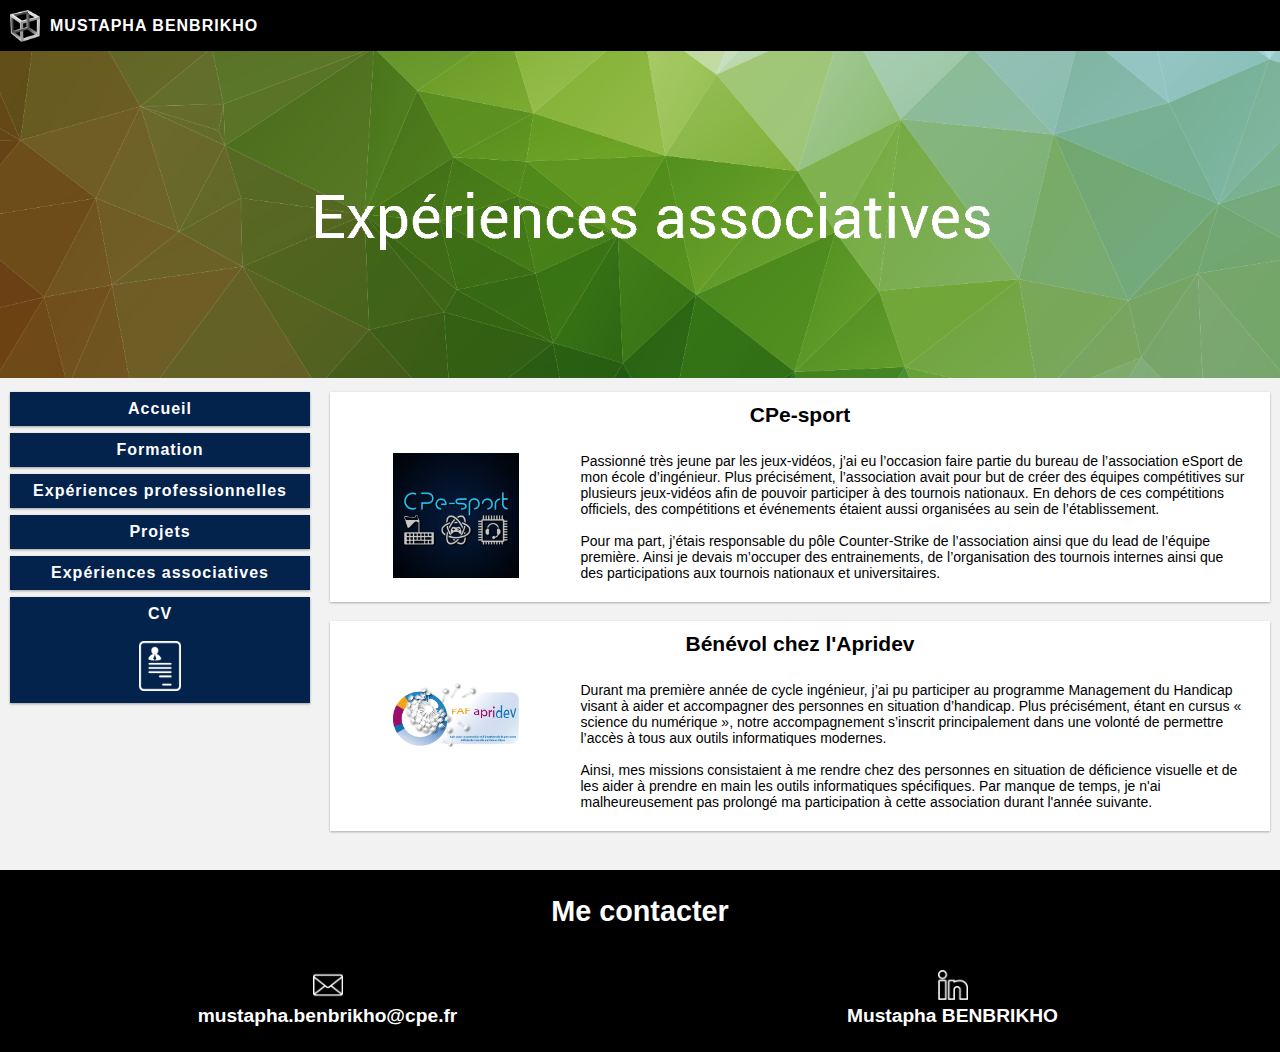
==== index_associations.html @ 24d283b4 "Change the design of the home page" ====
<!DOCTYPE html>
<html>

<head>
<link rel="stylesheet" type="text/css" href="css/style_desktop.css">
<link rel="stylesheet" type="text/css" href="css/style_mobile.css">
<title id="title-page">Mustapha BENBRIKHO</title>
<link rel="icon" type="image/png" href="img/site/cube.png" />
<meta charset="UTF-8">
</head>

<body>
<div class="header" >
  <p class="imagelogo">
    <img src="img/site/cube.png" alt="logo" width=30px />
  </p>
  <p style="line-height:51px;">
    <a href="index.html" class="site-name">Mustapha BENBRIKHO</a>
  </p>
</div>

<!-- Image en-tête -->
<div class="wallpaper">
  <img src="img/associations/wa2.png" alt="bannière du site" width=100% />
</div>


<div class="row-1">
  <!-- Menu de navigation -->
  <div class="col-menu menu">
    <ul>
      <a href="index.html" class="lien_menu"><li>Accueil</li></a>
      <a href="index_formation.html" class="lien_menu"><li>Formation</li></a>
      <a href="index_experiences_pro.html" class="lien_menu"><li>Expériences professionnelles</li></a>
      <a href="index_projets.html" class="lien_menu"><li>Projets</li></a>
      <a href="index_associations.html" class="lien_menu"><li>Expériences associatives</li></a>
      <a href="index_cv.html" class="lien_menu"><li>CV<br><br><img src="img/site/logo_cv.png" alt="logo_cv" width=50px/></li></a>
    </ul>
  </div>

  <!-- Partie centrale -->
  <div class="col-centrale">
    <div class="col-sous-formation">
      <h2 class="nom_ecole">CPe-sport</h2><br>
      <div class="col-ecole">
        <img src="img/associations/cpesport.jpg" alt="cpesport"  width=60%/>
      </div>
      <div class="col-presentation-ecole"> 
        <p>Passionné très jeune par les jeux-vidéos, j’ai eu l’occasion faire partie du bureau de l’association eSport de mon école d’ingénieur. Plus précisément, l’association avait pour but de créer des équipes compétitives sur plusieurs jeux-vidéos afin de pouvoir participer à des tournois nationaux. En dehors de ces compétitions officiels, des compétitions et événements étaient aussi organisées au sein de l’établissement. <br><br>Pour ma part, j’étais responsable du pôle Counter-Strike de l’association ainsi que du lead de l’équipe première. Ainsi je devais m’occuper des entrainements, de l’organisation des tournois internes ainsi que des participations aux tournois nationaux et universitaires. 

        </p>
      </div>
    </div>

    <div class="col-sous-formation">
      <h2 class="nom_ecole">Bénévol chez l'Apridev</h2><br>
      <div class="col-ecole">
        <img src="img/associations/apridev.png" alt="apridev"  width=60%/>
      </div>
      <div class="col-presentation-ecole"> 
        <p>Durant ma première année de cycle ingénieur, j’ai pu participer au programme Management du Handicap visant à aider et accompagner des personnes en situation d’handicap. Plus précisément, étant en cursus « science du numérique », notre accompagnement s’inscrit principalement dans une volonté de permettre l’accès à tous aux outils informatiques modernes. <br><br>
        Ainsi, mes missions consistaient à me rendre chez des personnes en situation de déficience visuelle et de les aider à prendre en main les outils informatiques spécifiques. Par manque de temps, je n'ai malheureusement pas prolongé ma participation à cette association durant l'année suivante. 
        </p>
      </div>
    </div>

 
      
  </div>
  <!-- Fin de col-formation -->
</div>
<!-- Fin de first_part -->

<!-- Contact -->
<div class="footer">
  <div class="contact">
    <div class="col-contact-titre">
      <h2>Me contacter</h2><br>
    </div>
    <div class="col-contact">
      <img src="img/site/enveloppe_white.png" alt="enveloppe_white" width=30px/>
      <p>mustapha.benbrikho@cpe.fr</p>
    </div>

    <div class="col-contact">
      <a href="https://www.linkedin.com/in/mustapha-benbrikho-876606162/">
      <img src="img/site/linkedin_white.png" alt="linkedin_white" width=30px/></a>
      <p class="name_linkedin">Mustapha BENBRIKHO</p>    
    </div>
  </div>
</div>



</body>

</html>
---- css/style_desktop.css ----
* {
  box-sizing: border-box;
  margin: 0;
}

html {
  font-family: "Lucida Sans", sans-serif;
}

body {
  background-color: #F2F2F2;
}

.row-1::after {
  content: "";
  clear: both;
  display: block;
}

[class*="col-"] {float: left; padding: 10px;}

.col-1{
  padding: 0px;
  margin-top:0px;
}


/* Home page */
[class*="title-"] { width:96%; margin-left: 2%; margin-right: 2%; padding: 4px;
                  font-weight: bold; letter-spacing: 1px; text-align: center; font-family: Arial, Helvetica, sans-serif; font-size: 2vw;
                  color:white;
                  box-shadow: 0 1px 3px rgba(0,0,0,0.1), 0 1px 2px rgba(0,0,0,0.2); border:3px solid white;}

.title-presentation {background-color: #FF8C00}
.b12 {display: flex; padding: 0px; width:100%;}
.sb12 {width:32%; margin-left: 2%; margin-right: 2%;
      box-shadow: 0 1px 3px rgba(0,0,0,0.1), 0 1px 2px rgba(0,0,0,0.2); border:3px solid white;}
.sb21 {width:62%; margin-left: 2%, margin-right: 2%;position:relative;
      box-shadow: 0 1px 3px rgba(0,0,0,0.1), 0 1px 2px rgba(0,0,0,0.2); border:3px solid white;}
.text-presentation{position: absolute; top:10px; bottom:10px; left:10px; right:10px; 
                  text-align: justify; font-size: 1.3vw; font-family: Arial, Helvetica, sans-serif; 
                  color:black;}


.title-selection {background-color: #12014f}
.b3 {display: flex; padding: 0px; width:100%;}
.sb3 {width:32%; margin-left: 2%; margin-right: 2%;
      box-shadow: 0 1px 3px rgba(0,0,0,0.1), 0 1px 2px rgba(0,0,0,0.2); border:3px solid white;}
.sb3 img:hover {opacity: 0.7;}






.col-centrale{
  padding: 0px;
  border : 10px solid #F2F2F2;
  margin-bottom: 10px;
  background-color: #F2F2F2;
}

.col-centrale a{
  color: #000000;
}


/*En-tête*/
.header{
  background-color: #000000;
}
.imagelogo{
  float: left;
  padding-right: 10px;
  padding-left: 10px;
  padding-top: 10px;
  padding-bottom: 5px; 
}
.site-name {
  color: #FFFFFF;
  text-transform: uppercase;
  font-weight: bold;
  letter-spacing: 1px;
  text-decoration: none;
  font-size: 
}
.site-name a:hover {
  color: #EC3E50;
}
.menu ul {
  list-style-type: none;
  margin: 0;
  padding: 0;
}
.menu li {
  padding: 8px;
  margin-bottom: 7px;
  background-color: #03224C;
  color: #ffffff;
  box-shadow: 0 1px 3px rgba(0,0,0,0.12), 0 1px 2px rgba(0,0,0,0.24);
  font-weight: bold;
  text-align: center; 
}
.lien_menu{
  color: #FFFFFF;
  font-weight: bold;
  letter-spacing: 1px;
  text-decoration: none;
}
.menu li:hover {
  background-color:#6600cc;
}


/* Formation */
.nom_ecole{
  text-align: center;
}
.col-sous-formation {
  font-size: 14px;
  box-shadow: 0 1px 3px rgba(0,0,0,0.1), 0 1px 2px rgba(0,0,0,0.2);
  border:1px solid #FFFFFF;
  margin-bottom: 2%;
  background-color: #FFFFFF;
}
.col-ecole {
  text-align: center;
}

/*
.contenu_scientifique li ul{display: none;}
.contenu_scientifique li:hover ul{display: block;position:relative;top:0;left:-25px;}
*/
b:before{
   content: '- ';
}

/* Projets */

.col-projet-centrale{

}

.col-projet-centrale h1{
  text-align: center;
}

.col-titre-section-projet{
  font-size: 14px;
  box-shadow: 0 1px 3px rgba(0,0,0,0.1), 0 1px 2px rgba(0,0,0,0.2);
  border:1px solid #FFFFFF;
  margin-bottom: 2%;
  text-align: center;
  margin : 2%;
  background-color: #631120;
  color : #FFFFFF;
}


.col-projets{
  height: 300px;
  display: block;
  margin: 2%;
  font-size: 14px;
  box-shadow: 0 1px 3px rgba(0,0,0,0.1), 0 1px 2px rgba(0,0,0,0.2);
  border:1px solid #FFFFFF;
  margin-bottom: 2%;
  background-color: #FFFFFF;
}

.col-img-projet {
  text-align: center;
}

}

.col-projets .img-projets {
 display: block;
 width: 100%;
 height: auto;
}

.col-projets .text-projets-1 {
 color: #000;
 font-size: 100%;
 text-align: center;
 position: absolute;
 top: 15%;
 left: 50%;
 transform: translate(-50%, -50%);
 width: 100%;
 font-weight: bold;

}

.col-projets .hover {
 position: absolute;
 top: 0;
 height: 100%;
 width: 100%;
 opacity: 0;
 transition: .5s ease;
 box-shadow: 0 1px 3px rgba(0,0,0,0.1), 0 1px 2px rgba(0,0,0,0.2);

}

.col-projets:hover .hover {
 opacity: 1;
}

.col-projets .non_hover {
 transition: .5s ease;
}

.col-projets:hover .non_hover {
 opacity: 0;
}
.col-projets .hover {
 background-color: rgba(0,0,0,0.7);
}

.col-projets .text-projets-2 {
  color: #fff;
  font-size: 80%;
  line-height: 1em;
  text-align: center;
  position: absolute;
  top: 40%;
  left: 50%;
  transform: translate(-50%, -50%);
  width: 100%;
}

.cv_framework{
  border:30px solid #FFFFFF;
}


/* Contact */
.contact::after {
  content: "";
  clear: both;
  display: block;
}
.footer {
  background-color: #000000;
  color: #ffffff;
  text-align: center;
  font-size: 1.5vw;
  padding: 15px;
  font-weight: bold;
  text-decoration: none;
}





.col-menu {width: 25%;}
.col-cv {width: 15%;}
.col-centrale {width: 75%;}
.col-contact-titre {width: 100%;}
.col-contact {width: 50%;}
.col-menu {width: 25%;}


.col-presentation-ecole {width: 75%;}
.col-ecole {width: 25%;}


.col-projet{width: 46%;}
.col-titre-section-projet{width: 96%;}
.col-img-projet {width: 35%;}
.col-presentation-projets {width: 65%;}
---- css/style_mobile.css ----
@media only screen and (max-width: 768px) {{
    width: 100%;
  }

.col-0 {width: 0%;padding:0;}
.col-1 {width: 100%;}
.col-2 {width: 0%;padding:0;}

/* Home page */
[class*="title-"] {margin-top:5px; margin-bottom: 5px;}
.b12{margin-top: 4px; margin-bottom: 4px;}
.b3{margin-top: 4px; margin-bottom: 4px;}





.col-menu {width: 100%;}
.col-cv {width: 100%;}
.col-centrale {width: 100%;}
.col-contact-titre {width: 100%;}
.col-contact {width: 50%;}

.col-photo{width: 50%;}
.col-presentation {width: 100%;}
  
.col-ecole {width: 100%;}
.col-presentation-ecole {width: 100%;} 

.col-projets{width: 96%;} 
.col-presentation-projets {width: 65%;}
}



@media only screen and (min-width: 468px) and (max-width: 768px) {{
    width: 100%;
  }

.col-0 {width: 0%; padding:0;}
.col-1 {width: 100%;}
.col-2 {width: 0%;padding:0;}

/* Home page */
[class*="title-"] {margin-top:5px; margin-bottom: 5px;}
.b12{margin-top: 6px; margin-bottom: 6px;}
.b3 {margin-top: 6px; margin-bottom: 6px;}

.col-menu {width: 100%;}
.col-cv {width: 100%;}
.col-centrale {width: 100%;}
.col-contact-titre {width: 100%;}
.col-contact {width: 50%;}

.col-photo{width: 45%;}
.col-presentation {width: 100%;}

.col-ecole {width: 35%;}
.col-presentation-ecole {width: 65%;}

.col-projets{width: 96%;}
.col-presentation-projets {width: 65%;}
}



@media only screen and (min-width: 768px) and (max-width: 1000px) {{
    width: 100%;
  }

.col-0 {width: 2.5%;}
.col-1 {width: 95%;}
.col-2 {width: 2.5%;}

/* Home page */
[class*="title-"] {margin-top:6px; margin-bottom: 6px;}
.b12{margin-top: 9px; margin-bottom: 9px;}
.b3 {margin-top: 9px; margin-bottom: 9px;}

.col-photo{width: 40%;}
.col-presentation {width: 100%;}

.col-ecole {width: 35%;}
.col-presentation-ecole {width: 65%;}

.col-projets{width: 96%;}
.col-presentation-projets {width: 65%;}
}

@media only screen and (min-width: 1000px) and (max-width: 1200px) {

.col-0 {width: 5%;}
.col-1 {width: 90%;}
.col-2 {width: 5%;}

/* Home page */
[class*="title-"] {margin-top:7px; margin-bottom: 7px;}
.b12{margin-top: 11px; margin-bottom: 11px;}
.b3 {margin-top: 11px; margin-bottom: 11px;}

.col-photo{width: 35%;}
.col-presentation {width: 100%;}

.col-ecole {width: 35%;}
.col-presentation-ecole {width: 65%;}

.col-projets{width: 96%;}
.col-presentation-projets {width: 65%;}

}



@media only screen and (min-width: 1200px) and (max-width: 1500px) {

.col-0 {width: 7.5%;}
.col-1 {width: 85%;}
.col-2 {width: 7.5%;}

/* Home page */
[class*="title-"] {margin-top:8px; margin-bottom: 8px;}
.b12{margin-top: 14px; margin-bottom: 14px;}
.b3 {margin-top: 14px; margin-bottom: 14px;}

.col-photo{width: 30%;}

.col-ecole {width: 25%;}
.col-presentation-ecole {width: 75%;}

.col-projets{width: 46%;}
.col-presentation-projets {width: 65%;}

}


@media only screen and (min-width: 1200px) and (max-width: 1500px) {

.col-0 {width: 10%;}
.col-1 {width: 80%;}
.col-2 {width: 10%;}

/* Home page */
[class*="title-"] {margin-top:9px; margin-bottom: 9px;}
.b12{margin-top: 17px; margin-bottom: 17px;}
.b3 {margin-top: 17px; margin-bottom: 17px;}

.col-photo{width: 30%;}

.col-ecole {width: 25%;}
.col-presentation-ecole {width: 75%;}

.col-projets{width: 46%;}
.col-presentation-projets {width: 65%;}

}


@media only screen and (min-width: 1500px)  {

.col-0 {width: 15%;}
.col-1 {width: 75%;}
.col-2 {width: 15%;}

/* Home page */
[class*="title-"] {margin-top:10px; margin-bottom: 10px;}
.b12{margin-top: 20px; margin-bottom: 20px;}
.b3 {margin-top: 20px; margin-bottom: 20px;}

.col-photo{width: 30%;}

.col-ecole {width: 25%;}
.col-presentation-ecole {width: 75%;}

.col-projets{width: 46%;}
.col-presentation-projets {width: 65%;}

}
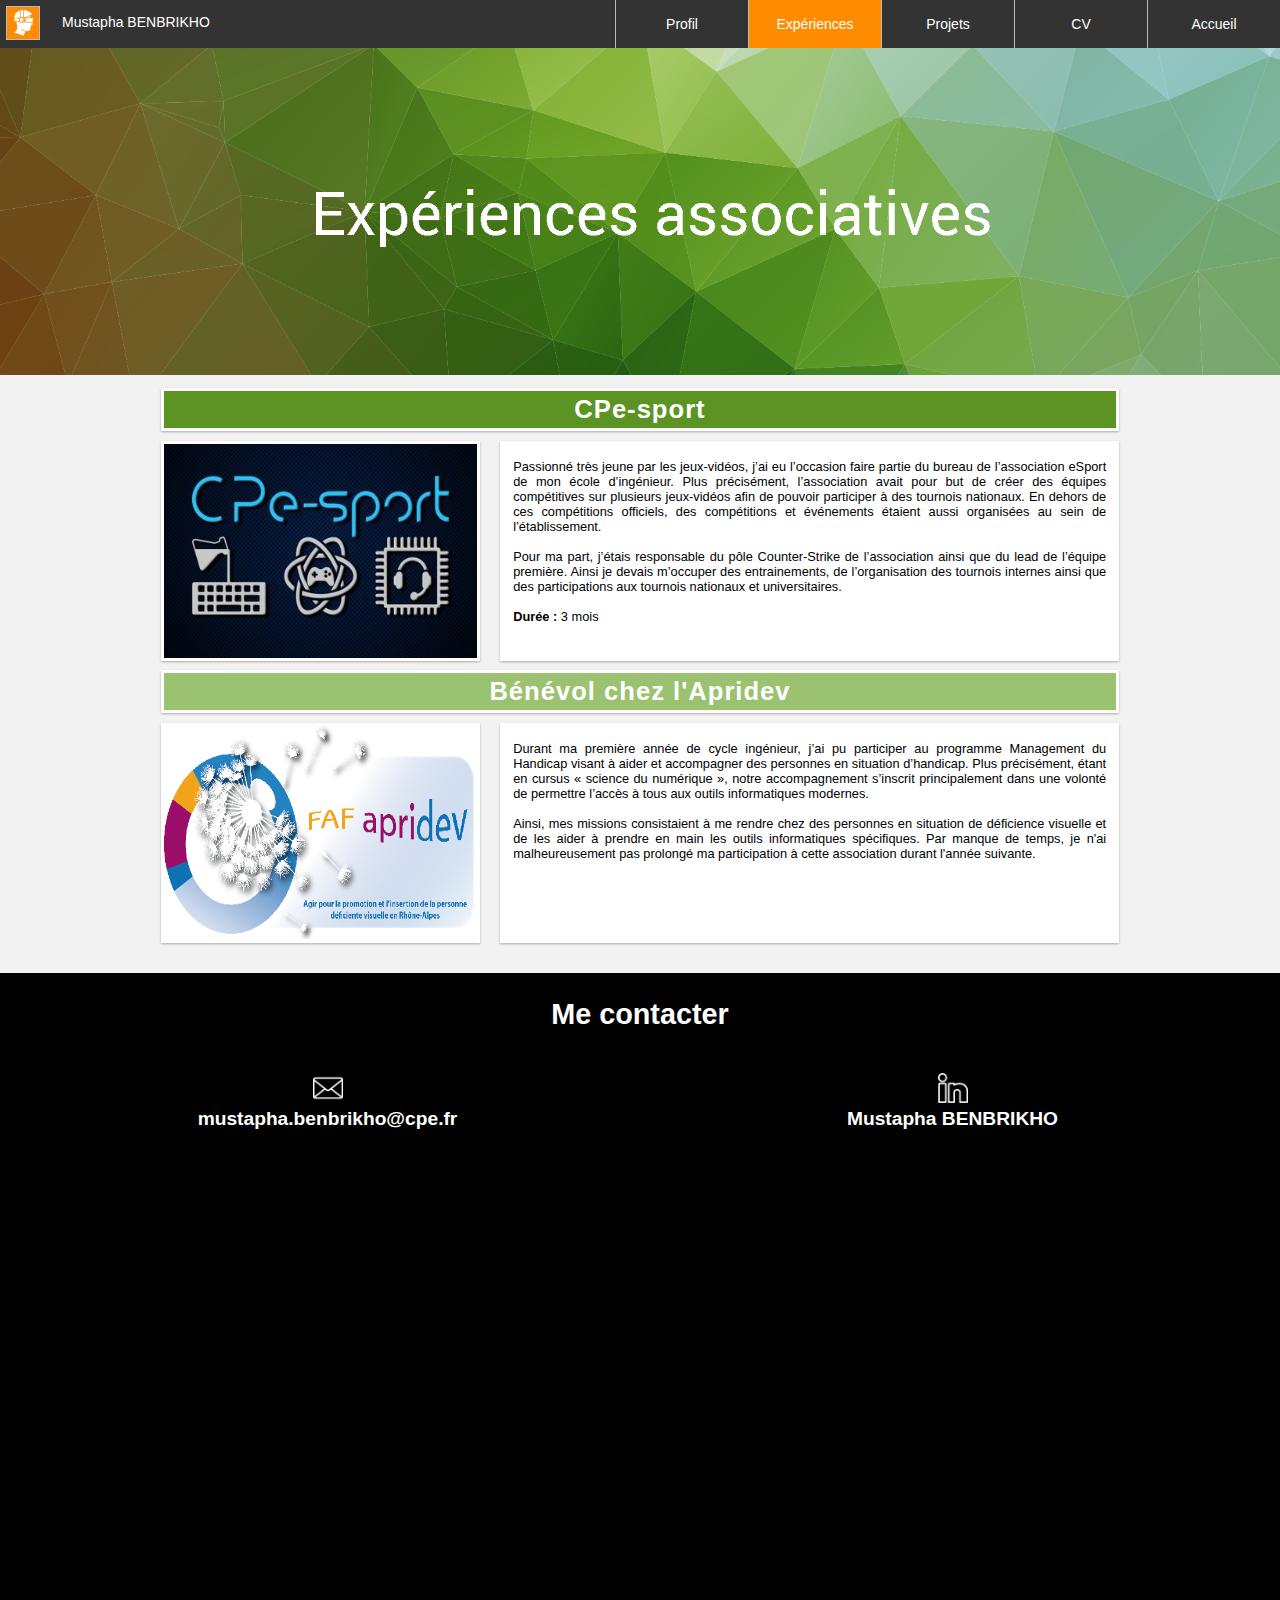
==== commit 4a21632e: "Change the project/experience_pro/formation/association page" ====
--- a/index_associations.html
+++ b/index_associations.html
@@ -4,20 +4,46 @@
 <head>
 <link rel="stylesheet" type="text/css" href="css/style_desktop.css">
 <link rel="stylesheet" type="text/css" href="css/style_mobile.css">
-<title id="title-page">Mustapha BENBRIKHO</title>
-<link rel="icon" type="image/png" href="img/site/cube.png" />
+<title>Mustapha BENBRIKHO</title>
+<meta name="description" content="Bonjour à tous et bienvenue sur mon site internet. Celui-ci a pour objectif de partager mon parcours scolaire et professionnel." />
+<link rel="icon" type="image/png" href="img/logo.png" />
 <meta charset="UTF-8">
+      <link rel="stylesheet" href="https://cdnjs.cloudflare.com/ajax/libs/font-awesome/4.7.0/css/font-awesome.min.css">
 </head>
 
-<body>
-<div class="header" >
-  <p class="imagelogo">
-    <img src="img/site/cube.png" alt="logo" width=30px />
-  </p>
-  <p style="line-height:51px;">
-    <a href="index.html" class="site-name">Mustapha BENBRIKHO</a>
-  </p>
+<!-- Management of the header -->
+<div class="navigation">
+  <div id="company-title">
+    <div class="company-sub-title">
+      <img src="img/logo.png" alt="logo"/>
+      <p>Mustapha BENBRIKHO</p>
+    </div>
+  </div>
+  <div id="menu">
+    <ul>
+      <li><a href="index.html">Accueil</a></li>
+      <li><a href="index_cv.html">CV</a></li>
+      <li><a href="index_projets.html">Projets</a></li>
+      <li><a href="#" class="active">Expériences</a>
+        <ul>
+          <li><a href="index_experiences_pro.html">Expériences professionnelles</a></li>
+          <li><a href="index_associations.html" class="active">Expériences associatives</a></li>
+        </ul>
+      </li>
+      <li><a href="#">Profil</a>
+        <ul>
+          <li><a href="#">Présentation</a></li>
+          <li><a href="index_formation.html">Parcours scolaire</a></li>
+        </ul>
+      </li>
+    </ul>
+  </div>
+  <a href="javascript:void(0);" class="icon" onclick="myFunction()">
+    <i class="fa fa-bars"></i>
+  </a>
 </div>
+
+
 
 <!-- Image en-tête -->
 <div class="wallpaper">
@@ -25,51 +51,53 @@
 </div>
 
 
-<div class="row-1">
-  <!-- Menu de navigation -->
-  <div class="col-menu menu">
-    <ul>
-      <a href="index.html" class="lien_menu"><li>Accueil</li></a>
-      <a href="index_formation.html" class="lien_menu"><li>Formation</li></a>
-      <a href="index_experiences_pro.html" class="lien_menu"><li>Expériences professionnelles</li></a>
-      <a href="index_projets.html" class="lien_menu"><li>Projets</li></a>
-      <a href="index_associations.html" class="lien_menu"><li>Expériences associatives</li></a>
-      <a href="index_cv.html" class="lien_menu"><li>CV<br><br><img src="img/site/logo_cv.png" alt="logo_cv" width=50px/></li></a>
-    </ul>
-  </div>
+<div class="row-1-experience-pro">
 
-  <!-- Partie centrale -->
-  <div class="col-centrale">
-    <div class="col-sous-formation">
-      <h2 class="nom_ecole">CPe-sport</h2><br>
-      <div class="col-ecole">
-        <img src="img/associations/cpesport.jpg" alt="cpesport"  width=60%/>
+  <div class="col-0"></div>
+
+
+  <div class="col-1">
+
+    <p class="title-cpe">CPe-sport</p>
+
+    <div class="section-12">
+      <div class="sb-12">
+        <img src="img/associations/cpesport.jpg" width=100% height=100% alt="logo_cpe_sport"/>
       </div>
-      <div class="col-presentation-ecole"> 
-        <p>Passionné très jeune par les jeux-vidéos, j’ai eu l’occasion faire partie du bureau de l’association eSport de mon école d’ingénieur. Plus précisément, l’association avait pour but de créer des équipes compétitives sur plusieurs jeux-vidéos afin de pouvoir participer à des tournois nationaux. En dehors de ces compétitions officiels, des compétitions et événements étaient aussi organisées au sein de l’établissement. <br><br>Pour ma part, j’étais responsable du pôle Counter-Strike de l’association ainsi que du lead de l’équipe première. Ainsi je devais m’occuper des entrainements, de l’organisation des tournois internes ainsi que des participations aux tournois nationaux et universitaires. 
-
-        </p>
+      <div class="sb-21">
+        <img src="img/test3.jpg" width=100% height=100% alt=""/>
+        <div class="text-presentation">
+          Passionné très jeune par les jeux-vidéos, j’ai eu l’occasion faire partie du bureau de l’association eSport de mon école d’ingénieur. Plus précisément, l’association avait pour but de créer des équipes compétitives sur plusieurs jeux-vidéos afin de pouvoir participer à des tournois nationaux. En dehors de ces compétitions officiels, des compétitions et événements étaient aussi organisées au sein de l’établissement. <br><br>
+          Pour ma part, j’étais responsable du pôle Counter-Strike de l’association ainsi que du lead de l’équipe première. Ainsi je devais m’occuper des entrainements, de l’organisation des tournois internes ainsi que des participations aux tournois nationaux et universitaires. <br><br>
+          <strong>Durée : </strong> 3 mois<br><br>
+        </div>
       </div>
     </div>
 
-    <div class="col-sous-formation">
-      <h2 class="nom_ecole">Bénévol chez l'Apridev</h2><br>
-      <div class="col-ecole">
-        <img src="img/associations/apridev.png" alt="apridev"  width=60%/>
+    <p class="title-apridev">Bénévol chez l'Apridev</p>
+
+    <div class="section-12" style="margin-bottom:30px;">
+      <div class="sb-12">
+        <img src="img/associations/apridev.png" width=100% height=100% alt="logo_apridev"/>
       </div>
-      <div class="col-presentation-ecole"> 
-        <p>Durant ma première année de cycle ingénieur, j’ai pu participer au programme Management du Handicap visant à aider et accompagner des personnes en situation d’handicap. Plus précisément, étant en cursus « science du numérique », notre accompagnement s’inscrit principalement dans une volonté de permettre l’accès à tous aux outils informatiques modernes. <br><br>
-        Ainsi, mes missions consistaient à me rendre chez des personnes en situation de déficience visuelle et de les aider à prendre en main les outils informatiques spécifiques. Par manque de temps, je n'ai malheureusement pas prolongé ma participation à cette association durant l'année suivante. 
-        </p>
+      <div class="sb-21">
+        <img src="img/test3.jpg" width=100% height=100% alt=""/>
+        <div class="text-presentation">
+          Durant ma première année de cycle ingénieur, j’ai pu participer au programme Management du Handicap visant à aider et accompagner des personnes en situation d’handicap. Plus précisément, étant en cursus « science du numérique », notre accompagnement s’inscrit principalement dans une volonté de permettre l’accès à tous aux outils informatiques modernes. <br><br>
+          Ainsi, mes missions consistaient à me rendre chez des personnes en situation de déficience visuelle et de les aider à prendre en main les outils informatiques spécifiques. Par manque de temps, je n'ai malheureusement pas prolongé ma participation à cette association durant l'année suivante.   
+        </div>
       </div>
     </div>
+    
+    
 
- 
-      
-  </div>
-  <!-- Fin de col-formation -->
-</div>
-<!-- Fin de first_part -->
+  </div><!-- end col-1 -->
+
+  <div class="col-2"></div>
+
+</div><!-- end row-1 -->
+
+
 
 <!-- Contact -->
 <div class="footer">
@@ -91,7 +119,7 @@
 </div>
 
 
+<script src="js/script1.js"></script> 
 
 </body>
-
 </html>
--- a/css/style_desktop.css
+++ b/css/style_desktop.css
@@ -1,58 +1,148 @@
-* {
-  box-sizing: border-box;
-  margin: 0;
-}
-
-html {
-  font-family: "Lucida Sans", sans-serif;
-}
-
-body {
-  background-color: #F2F2F2;
-}
-
-.row-1::after {
-  content: "";
-  clear: both;
-  display: block;
-}
+* { box-sizing: border-box; margin: 0;}
+html { font-family: "Lucida Sans", sans-serif;}
+body { background-color: #F2F2F2;}
+
+
+
+
+
+/* Left part of the header (icon + name of the company) */
+.navigation{ position: relative; z-index: 10;}
+.navigation * {box-sizing: content-box;}
+
+#company-title{ width: 30%;
+                background-color: #333;}
+.company-sub-title{ width: 100%; height: 100%, margin: 0;
+                    display: flex;}
+#company-title img{ color: #FFFFFF; border: 1px solid #bbb;}
+#company-title p{ width: 70%; margin-left: 16px; margin-top:14px; margin-bottom: 14px;
+                  color: #FFFFFF; text-align: middle;}
+
+/* Right part of the header (menu) */
+#menu ul { list-style-type: none; overflow: hidden;
+          background-color: #333;}
+#menu li a:hover { background-color: #FF8C00;}
+
+/* Sub menu management*/
+#menu ul li ul {display:none;}
+#menu ul li:hover ul {display:block;}
+#menu li:hover ul li {float:none;}
+
+/* Change color of selected page */
+.active{background-color: #FF8C00}
+
+
+
+
+
+
+/* Global variables */
+[class*="row-1-"]::after {content: ""; clear: both; display: block;}
 
 [class*="col-"] {float: left; padding: 10px;}
 
-.col-1{
-  padding: 0px;
-  margin-top:0px;
-}
-
-
-/* Home page */
+.col-1{padding: 0px; margin-top:0px;}
+
+/* Common variable page */
 [class*="title-"] { width:96%; margin-left: 2%; margin-right: 2%; padding: 4px;
                   font-weight: bold; letter-spacing: 1px; text-align: center; font-family: Arial, Helvetica, sans-serif; font-size: 2vw;
                   color:white;
                   box-shadow: 0 1px 3px rgba(0,0,0,0.1), 0 1px 2px rgba(0,0,0,0.2); border:3px solid white;}
 
-.title-presentation {background-color: #FF8C00}
-.b12 {display: flex; padding: 0px; width:100%;}
-.sb12 {width:32%; margin-left: 2%; margin-right: 2%;
-      box-shadow: 0 1px 3px rgba(0,0,0,0.1), 0 1px 2px rgba(0,0,0,0.2); border:3px solid white;}
-.sb21 {width:62%; margin-left: 2%, margin-right: 2%;position:relative;
-      box-shadow: 0 1px 3px rgba(0,0,0,0.1), 0 1px 2px rgba(0,0,0,0.2); border:3px solid white;}
-.text-presentation{position: absolute; top:10px; bottom:10px; left:10px; right:10px; 
-                  text-align: justify; font-size: 1.3vw; font-family: Arial, Helvetica, sans-serif; 
+[class*="text-"]{position: absolute; top:15px; bottom:10px; left:10px; right:10px; 
+                  text-align: justify; font-size: 1vw; font-family: Arial, Helvetica, sans-serif; 
                   color:black;}
-
-
-.title-selection {background-color: #12014f}
-.b3 {display: flex; padding: 0px; width:100%;}
-.sb3 {width:32%; margin-left: 2%; margin-right: 2%;
-      box-shadow: 0 1px 3px rgba(0,0,0,0.1), 0 1px 2px rgba(0,0,0,0.2); border:3px solid white;}
-.sb3 img:hover {opacity: 0.7;}
-
-
-
-
-
-
+[class*="text-"] h4{text-align: center}
+[class*="section-"] {display: flex; padding: 0px; width:100%;}
+[class*="sb-"] {box-shadow: 0 1px 3px rgba(0,0,0,0.1), 0 1px 2px rgba(0,0,0,0.2); border:3px solid white;}
+
+.section-12 .sb-12 {width:32%; margin-left: 2%; margin-right: 2%;}
+.section-12 .sb-21 {width:62%; margin-left: 2%, margin-right: 2%; position:relative;}
+
+.section-21 .sb-21{width:62%; margin-left: 2%; margin-right: 2%; position:relative;}
+.section-21 .sb-12 {width:32%; margin-left: 2%; margin-right: 2%;}
+
+.section-3 .sb-3 {width:30%; margin-left: 2%; margin-right: 2%;}
+
+.section-1 .sb-1 {width:96%; margin-left:2%; background-color: white}
+
+/* Index page */
+.title-presentation {background-color: #FF8C00;}
+.title-selection {background-color: #12014f;}
+.title-news {background-color: #FF6347;}
+
+.row-1-index .section-3 .sb-3 img:hover {opacity: 0.7;}
+
+/* Formation page */
+.title-engineer {background-color: #4a458c;}
+.title-prepa {background-color: #8484c4;}
+.title-highschool {background-color: #c28b86;}
+
+.row-1-formation .section-12 {margin-bottom: 0px;}
+.row-1-formation .text-content{position: relative; margin-bottom:30px;}
+
+/* Experience pro page */
+.title-sncf-2 {background-color: #1b538a;}
+.title-sncf-1 {background-color: #46739c;}
+.title-completude {background-color: #698fb0;}
+.title-suitdream {background-color: #8cacc4;}
+
+.row-1-experience-pro .section-12 {margin-bottom: 0px;}
+.row-1-experience-pro .text-content{position: relative; margin-bottom:30px;}
+
+/* Experience associative page */
+.title-cpe {background-color: #5b9423;}
+.title-apridev {background-color: #9bc270;}
+
+/* Projet page */
+.section-3 .sb-3-empty {width:30%; margin-left: 2%; margin-right: 2%; visibility: hidden;}
+.row-1-project .sb-3 {position: relative;}
+.row-1-project .image { display: block; height: auto;}
+.row-1-project [class*="overlay-"] { position: absolute; top: 0; bottom: 0; left: 0; right: 0;
+                                    height: 100%; width: 100%;
+                                    opacity: 0; transition: .5s ease;}
+
+.row-1-project .sb-3:hover [class*="overlay-"] {
+  opacity: 1;
+}
+.row-1-project .text {
+  color: white;
+  font-size: 1vw;
+  position: absolute;
+  top: 50%;
+  left: 50%;
+  -webkit-transform: translate(-50%, -50%);
+  -ms-transform: translate(-50%, -50%);
+  transform: translate(-50%, -50%);
+  text-align: center;
+  width:90%;
+}
+
+.row-1-project .overlay-projects-in-progress { background-color: #391f50;}
+.title-projects-in-progress { background-color: #391f50;}
+
+.row-1-project .overlay-games { background-color: #743b61;}
+.title-games { background-color: #743b61;}
+
+.row-1-project .overlay-image-processing { background-color: #bb746e;}
+.title-image-processing { background-color: #bb746e;}
+
+.row-1-project .overlay-data-transmission { background-color: #ac94ac;}
+.title-data-transmission { background-color: #ac94ac;}
+
+.row-1-project .overlay-electronic { background-color: #8a5c7f;}
+.title-electronic { background-color: #8a5c7f;}
+
+.row-1-project .overlay-internship { background-color: #391f50;}
+.title-internship { background-color: #391f50;}
+
+.row-1-project .overlay-website { background-color: #743b61;}
+.title-website { background-color: #743b61;}
+
+.row-1-project .overlay-others { background-color: #bb746e;}
+.title-others { background-color: #bb746e;}
+
+/*
 .col-centrale{
   padding: 0px;
   border : 10px solid #F2F2F2;
@@ -62,10 +152,11 @@
 
 .col-centrale a{
   color: #000000;
-}
+}*/
 
 
 /*En-tête*/
+/*
 .header{
   background-color: #000000;
 }
@@ -90,7 +181,7 @@
 .menu ul {
   list-style-type: none;
   margin: 0;
-  padding: 0;
+  padding: 0px;
 }
 .menu li {
   padding: 8px;
@@ -109,10 +200,10 @@
 }
 .menu li:hover {
   background-color:#6600cc;
-}
-
-
-/* Formation */
+}*/
+
+
+/* Formation *//*
 .nom_ecole{
   text-align: center;
 }
@@ -125,7 +216,7 @@
 }
 .col-ecole {
   text-align: center;
-}
+}*/
 
 /*
 .contenu_scientifique li ul{display: none;}
@@ -250,6 +341,7 @@
   padding: 15px;
   font-weight: bold;
   text-decoration: none;
+  padding-bottom: 500px;
 }
 
 
@@ -263,9 +355,9 @@
 .col-contact {width: 50%;}
 .col-menu {width: 25%;}
 
-
+/*
 .col-presentation-ecole {width: 75%;}
-.col-ecole {width: 25%;}
+.col-ecole {width: 25%;}*/
 
 
 .col-projet{width: 46%;}
@@ -273,3 +365,62 @@
 .col-img-projet {width: 35%;}
 .col-presentation-projets {width: 65%;}
 
+
+
+
+
+
+@media only screen and (min-width: 1000px) {
+
+  /* Entire header */
+.navigation{
+  width:100%;
+  display: flex;
+}
+
+/* Right header menu management */
+#menu{
+  width: 70%;
+}
+#menu ul {
+  margin:0;
+  padding:0;
+  text-align:center;
+}
+#menu li {
+  float:right;
+  margin:auto;
+  padding:0;
+  color:#FFD700;
+  border-right: 1px solid #bbb;
+}
+
+#menu li a {
+  display:block;
+  width:100px;
+  color:white;
+  text-decoration:none;
+}
+
+
+.navigation a.icon {
+  display: none;
+}
+
+#menu{
+  display: block;
+}
+
+
+
+
+/* Display border of each menu element */
+#menu li:first-child {border-right: none;}
+#menu li:last-child {border-left: 1px solid #bbb;}
+#menu ul li ul li:first-child {border: none;}
+#menu ul li ul li:last-child {border: none;}
+#menu ul li ul li {border: none;}
+
+
+/* Sub menu management*/
+#menu li ul {position:absolute;}--- a/css/style_mobile.css
+++ b/css/style_mobile.css
@@ -1,16 +1,36 @@
+@media only screen and (max-width: 1000px) {
+
+/* Menu transformation */
+.navigation {overflow: hidden;background-color: #333;position: relative;}
+.navigation #menu {display: none;}
+.navigation a {color: white;padding: 16px 16px;text-decoration: none;font-size: 18px;display: block;}
+.navigation a.icon {background: #FF8C00;display: block;position: absolute;right: 0;top: 0;}
+#company-title{width: 80%;}
+#menu ul {list-style-type: none;overflow: hidden;background-color: #333;}
+#menu li {margin:auto;padding:0;}
+#menu li ul {position:relative;}
+
+}
+
+
+
+
 @media only screen and (max-width: 768px) {{
     width: 100%;
   }
 
+/* Header content */
+#company-title img{width: 28px; height: 28px;margin: 2px;}
+#company-title p{margin-bottom: 8px; font-size: 12px;}
+.navigation a {padding: 10px 10px;font-size: 12px;}
+
 .col-0 {width: 0%;padding:0;}
 .col-1 {width: 100%;}
 .col-2 {width: 0%;padding:0;}
 
 /* Home page */
 [class*="title-"] {margin-top:5px; margin-bottom: 5px;}
-.b12{margin-top: 4px; margin-bottom: 4px;}
-.b3{margin-top: 4px; margin-bottom: 4px;}
-
+[class*="section-"] {margin-top: 10px; margin-bottom: 20px;}
 
 
 
@@ -37,14 +57,18 @@
     width: 100%;
   }
 
+/* Header content */
+#company-title img{width: 28px; height: 28px;margin: 2px;}
+#company-title p{margin-bottom: 8px; font-size: 12px;}
+.navigation a {padding: 10px 10px;font-size: 12px;}
+
 .col-0 {width: 0%; padding:0;}
 .col-1 {width: 100%;}
 .col-2 {width: 0%;padding:0;}
 
 /* Home page */
 [class*="title-"] {margin-top:5px; margin-bottom: 5px;}
-.b12{margin-top: 6px; margin-bottom: 6px;}
-.b3 {margin-top: 6px; margin-bottom: 6px;}
+[class*="section-"] {margin-top: 10px; margin-bottom: 25px;}
 
 .col-menu {width: 100%;}
 .col-cv {width: 100%;}
@@ -68,14 +92,18 @@
     width: 100%;
   }
 
+/* Header content */
+#company-title img{width: 28px; height: 28px;margin: 2px;}
+#company-title p{margin-bottom: 8px; font-size: 12px;}
+.navigation a {padding: 10px 10px;font-size: 12px;}
+
 .col-0 {width: 2.5%;}
 .col-1 {width: 95%;}
 .col-2 {width: 2.5%;}
 
 /* Home page */
 [class*="title-"] {margin-top:6px; margin-bottom: 6px;}
-.b12{margin-top: 9px; margin-bottom: 9px;}
-.b3 {margin-top: 9px; margin-bottom: 9px;}
+[class*="section-"] {margin-top: 10px; margin-bottom: 30px;}
 
 .col-photo{width: 40%;}
 .col-presentation {width: 100%;}
@@ -88,6 +116,12 @@
 }
 
 @media only screen and (min-width: 1000px) and (max-width: 1200px) {
+
+/* Header content */
+#company-title img{width: 32px; height: 32px; margin: 6px;}
+.navigation a {padding: 5px 5px;font-size: 20px;}
+#company-title p{font-size: 14px;}
+#menu li a {width:100px;padding: 16px 16px;font-size: 14px;}
 
 .col-0 {width: 5%;}
 .col-1 {width: 90%;}
@@ -95,8 +129,7 @@
 
 /* Home page */
 [class*="title-"] {margin-top:7px; margin-bottom: 7px;}
-.b12{margin-top: 11px; margin-bottom: 11px;}
-.b3 {margin-top: 11px; margin-bottom: 11px;}
+[class*="section-"] {margin-top: 10px; margin-bottom: 35px;}
 
 .col-photo{width: 35%;}
 .col-presentation {width: 100%;}
@@ -112,6 +145,12 @@
 
 
 @media only screen and (min-width: 1200px) and (max-width: 1500px) {
+
+/* Header content */
+#company-title img{width: 32px; height: 32px; margin: 6px;}
+.navigation a {padding: 5px 5px;font-size: 20px;}
+#company-title p{font-size: 14px;}
+#menu li a {width:100px;padding: 16px 16px;font-size: 14px;}
 
 .col-0 {width: 7.5%;}
 .col-1 {width: 85%;}
@@ -119,8 +158,7 @@
 
 /* Home page */
 [class*="title-"] {margin-top:8px; margin-bottom: 8px;}
-.b12{margin-top: 14px; margin-bottom: 14px;}
-.b3 {margin-top: 14px; margin-bottom: 14px;}
+[class*="section-"] {margin-top: 10px; margin-bottom: 40px;}
 
 .col-photo{width: 30%;}
 
@@ -135,14 +173,19 @@
 
 @media only screen and (min-width: 1200px) and (max-width: 1500px) {
 
-.col-0 {width: 10%;}
-.col-1 {width: 80%;}
-.col-2 {width: 10%;}
+/* Header content */
+#company-title img{width: 32px; height: 32px; margin: 6px;}
+.navigation a {padding: 5px 5px;font-size: 20px;}
+#company-title p{font-size: 14px;}
+#menu li a {width:100px;padding: 16px 16px;font-size: 14px;}
+
+.col-0 {width: 11%;}
+.col-1 {width: 78%;}
+.col-2 {width: 11%;}
 
 /* Home page */
 [class*="title-"] {margin-top:9px; margin-bottom: 9px;}
-.b12{margin-top: 17px; margin-bottom: 17px;}
-.b3 {margin-top: 17px; margin-bottom: 17px;}
+[class*="section-"] {margin-top: 10px; margin-bottom: 45px;}
 
 .col-photo{width: 30%;}
 
@@ -157,14 +200,19 @@
 
 @media only screen and (min-width: 1500px)  {
 
+/* Header content */
+#company-title img{width: 32px; height: 32px; margin: 6px;}
+.navigation a {padding: 5px 5px;font-size: 20px;}
+#company-title p{font-size: 14px;}
+#menu li a {width:100px;padding: 16px 16px;font-size: 14px;}
+
 .col-0 {width: 15%;}
-.col-1 {width: 75%;}
+.col-1 {width: 70%;}
 .col-2 {width: 15%;}
 
 /* Home page */
 [class*="title-"] {margin-top:10px; margin-bottom: 10px;}
-.b12{margin-top: 20px; margin-bottom: 20px;}
-.b3 {margin-top: 20px; margin-bottom: 20px;}
+[class*="section-"] {margin-top: 10px; margin-bottom: 50px;}
 
 .col-photo{width: 30%;}
 
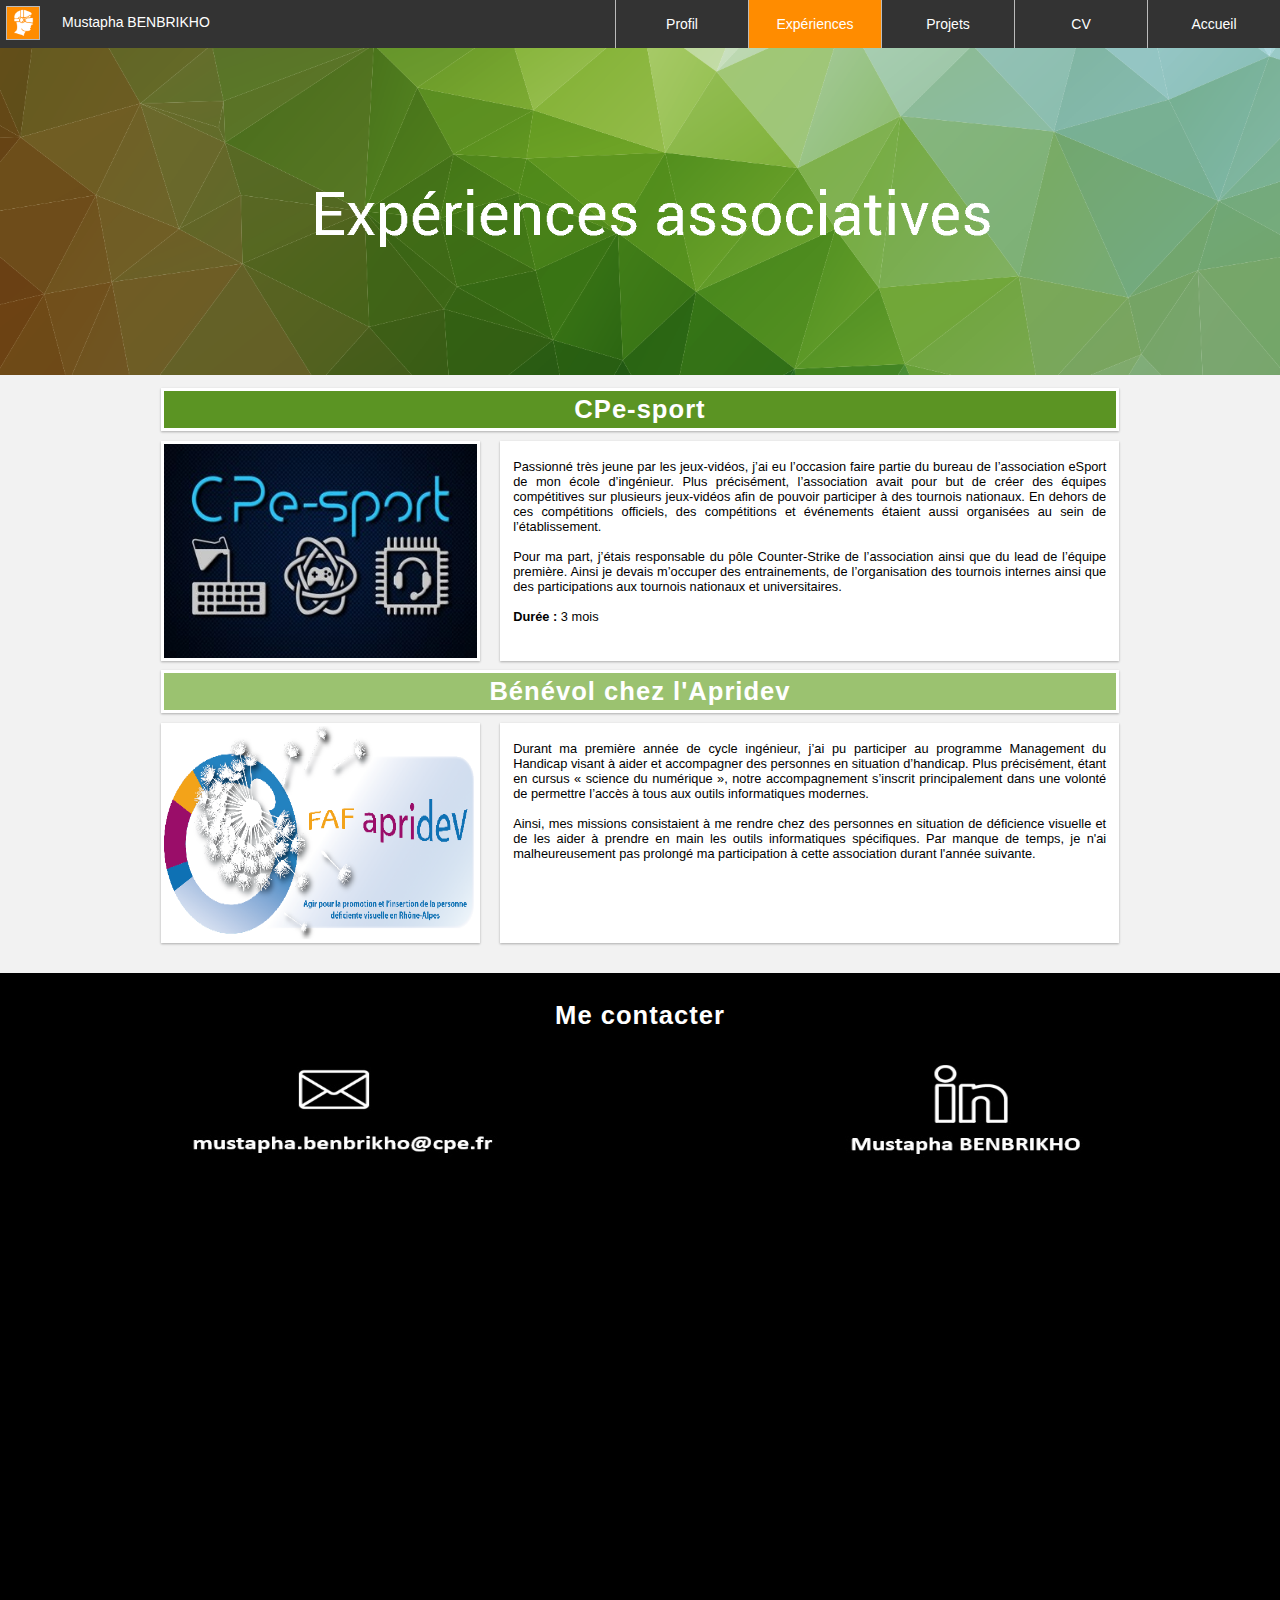
==== commit 85158bf5: "Change the footer" ====
--- a/index_associations.html
+++ b/index_associations.html
@@ -22,7 +22,12 @@
   <div id="menu">
     <ul>
       <li><a href="index.html">Accueil</a></li>
-      <li><a href="index_cv.html">CV</a></li>
+      <li><a href="index_cv.html">CV</a>
+        <ul>
+          <li><a href="index_cv.html#cv-fr">CV en français</a></li>
+          <li><a href="index_cv.html#cv-en">CV en anglais</a></li>
+        </ul>
+      </li>
       <li><a href="index_projets.html">Projets</a></li>
       <li><a href="#" class="active">Expériences</a>
         <ul>
@@ -101,21 +106,18 @@
 
 <!-- Contact -->
 <div class="footer">
-  <div class="contact">
-    <div class="col-contact-titre">
-      <h2>Me contacter</h2><br>
+
+  <p class="title-contact">Me contacter</p>
+
+  <div class="section-2">
+    <div class="sb-2">
+      <img src="img/site/mail.jpg" alt="mail"/>
     </div>
-    <div class="col-contact">
-      <img src="img/site/enveloppe_white.png" alt="enveloppe_white" width=30px/>
-      <p>mustapha.benbrikho@cpe.fr</p>
-    </div>
-
-    <div class="col-contact">
-      <a href="https://www.linkedin.com/in/mustapha-benbrikho-876606162/">
-      <img src="img/site/linkedin_white.png" alt="linkedin_white" width=30px/></a>
-      <p class="name_linkedin">Mustapha BENBRIKHO</p>    
+    <div class="sb-2">
+      <img src="img/site/in.jpg" alt="linkedin"/>
     </div>
   </div>
+
 </div>
 
 
--- a/css/style_desktop.css
+++ b/css/style_desktop.css
@@ -64,6 +64,8 @@
 
 .section-3 .sb-3 {width:30%; margin-left: 2%; margin-right: 2%;}
 
+.section-2 .sb-2 {width:46%; margin-left: 2%; margin-right: 2%;}
+
 .section-1 .sb-1 {width:96%; margin-left:2%; background-color: white}
 
 /* Index page */
@@ -80,6 +82,8 @@
 
 .row-1-formation .section-12 {margin-bottom: 0px;}
 .row-1-formation .text-content{position: relative; margin-bottom:30px;}
+
+.contenu_scientifique b:before{content: '- ';}
 
 /* Experience pro page */
 .title-sncf-2 {background-color: #1b538a;}
@@ -96,27 +100,16 @@
 
 /* Projet page */
 .section-3 .sb-3-empty {width:30%; margin-left: 2%; margin-right: 2%; visibility: hidden;}
+
 .row-1-project .sb-3 {position: relative;}
 .row-1-project .image { display: block; height: auto;}
 .row-1-project [class*="overlay-"] { position: absolute; top: 0; bottom: 0; left: 0; right: 0;
                                     height: 100%; width: 100%;
                                     opacity: 0; transition: .5s ease;}
-
-.row-1-project .sb-3:hover [class*="overlay-"] {
-  opacity: 1;
-}
-.row-1-project .text {
-  color: white;
-  font-size: 1vw;
-  position: absolute;
-  top: 50%;
-  left: 50%;
-  -webkit-transform: translate(-50%, -50%);
-  -ms-transform: translate(-50%, -50%);
-  transform: translate(-50%, -50%);
-  text-align: center;
-  width:90%;
-}
+.row-1-project .sb-3:hover [class*="overlay-"] { opacity: 1;}
+.row-1-project .text {color: white; font-size: 1vw; text-align: center;
+                      width:90%; top: 50%; left: 50%; position: absolute;
+                      -webkit-transform: translate(-50%, -50%); -ms-transform: translate(-50%, -50%); transform: translate(-50%, -50%);}
 
 .row-1-project .overlay-projects-in-progress { background-color: #391f50;}
 .title-projects-in-progress { background-color: #391f50;}
@@ -142,229 +135,21 @@
 .row-1-project .overlay-others { background-color: #bb746e;}
 .title-others { background-color: #bb746e;}
 
-/*
-.col-centrale{
-  padding: 0px;
-  border : 10px solid #F2F2F2;
-  margin-bottom: 10px;
-  background-color: #F2F2F2;
-}
-
-.col-centrale a{
-  color: #000000;
-}*/
-
-
-/*En-tête*/
-/*
-.header{
-  background-color: #000000;
-}
-.imagelogo{
-  float: left;
-  padding-right: 10px;
-  padding-left: 10px;
-  padding-top: 10px;
-  padding-bottom: 5px; 
-}
-.site-name {
-  color: #FFFFFF;
-  text-transform: uppercase;
-  font-weight: bold;
-  letter-spacing: 1px;
-  text-decoration: none;
-  font-size: 
-}
-.site-name a:hover {
-  color: #EC3E50;
-}
-.menu ul {
-  list-style-type: none;
-  margin: 0;
-  padding: 0px;
-}
-.menu li {
-  padding: 8px;
-  margin-bottom: 7px;
-  background-color: #03224C;
-  color: #ffffff;
-  box-shadow: 0 1px 3px rgba(0,0,0,0.12), 0 1px 2px rgba(0,0,0,0.24);
-  font-weight: bold;
-  text-align: center; 
-}
-.lien_menu{
-  color: #FFFFFF;
-  font-weight: bold;
-  letter-spacing: 1px;
-  text-decoration: none;
-}
-.menu li:hover {
-  background-color:#6600cc;
-}*/
-
-
-/* Formation *//*
-.nom_ecole{
-  text-align: center;
-}
-.col-sous-formation {
-  font-size: 14px;
-  box-shadow: 0 1px 3px rgba(0,0,0,0.1), 0 1px 2px rgba(0,0,0,0.2);
-  border:1px solid #FFFFFF;
-  margin-bottom: 2%;
-  background-color: #FFFFFF;
-}
-.col-ecole {
-  text-align: center;
-}*/
-
-/*
-.contenu_scientifique li ul{display: none;}
-.contenu_scientifique li:hover ul{display: block;position:relative;top:0;left:-25px;}
-*/
-b:before{
-   content: '- ';
-}
-
-/* Projets */
-
-.col-projet-centrale{
-
-}
-
-.col-projet-centrale h1{
-  text-align: center;
-}
-
-.col-titre-section-projet{
-  font-size: 14px;
-  box-shadow: 0 1px 3px rgba(0,0,0,0.1), 0 1px 2px rgba(0,0,0,0.2);
-  border:1px solid #FFFFFF;
-  margin-bottom: 2%;
-  text-align: center;
-  margin : 2%;
-  background-color: #631120;
-  color : #FFFFFF;
-}
-
-
-.col-projets{
-  height: 300px;
-  display: block;
-  margin: 2%;
-  font-size: 14px;
-  box-shadow: 0 1px 3px rgba(0,0,0,0.1), 0 1px 2px rgba(0,0,0,0.2);
-  border:1px solid #FFFFFF;
-  margin-bottom: 2%;
-  background-color: #FFFFFF;
-}
-
-.col-img-projet {
-  text-align: center;
-}
-
-}
-
-.col-projets .img-projets {
- display: block;
- width: 100%;
- height: auto;
-}
-
-.col-projets .text-projets-1 {
- color: #000;
- font-size: 100%;
- text-align: center;
- position: absolute;
- top: 15%;
- left: 50%;
- transform: translate(-50%, -50%);
- width: 100%;
- font-weight: bold;
-
-}
-
-.col-projets .hover {
- position: absolute;
- top: 0;
- height: 100%;
- width: 100%;
- opacity: 0;
- transition: .5s ease;
- box-shadow: 0 1px 3px rgba(0,0,0,0.1), 0 1px 2px rgba(0,0,0,0.2);
-
-}
-
-.col-projets:hover .hover {
- opacity: 1;
-}
-
-.col-projets .non_hover {
- transition: .5s ease;
-}
-
-.col-projets:hover .non_hover {
- opacity: 0;
-}
-.col-projets .hover {
- background-color: rgba(0,0,0,0.7);
-}
-
-.col-projets .text-projets-2 {
-  color: #fff;
-  font-size: 80%;
-  line-height: 1em;
-  text-align: center;
-  position: absolute;
-  top: 40%;
-  left: 50%;
-  transform: translate(-50%, -50%);
-  width: 100%;
-}
-
-.cv_framework{
-  border:30px solid #FFFFFF;
-}
-
+/* CV Page */
+.title-cv-french { background-color: #234980;}
+.title-cv-english { background-color: #44b373;}
 
 /* Contact */
-.contact::after {
-  content: "";
-  clear: both;
-  display: block;
-}
-.footer {
-  background-color: #000000;
-  color: #ffffff;
-  text-align: center;
-  font-size: 1.5vw;
-  padding: 15px;
-  font-weight: bold;
-  text-decoration: none;
-  padding-bottom: 500px;
-}
-
-
-
-
-
-.col-menu {width: 25%;}
-.col-cv {width: 15%;}
-.col-centrale {width: 75%;}
-.col-contact-titre {width: 100%;}
-.col-contact {width: 50%;}
-.col-menu {width: 25%;}
-
-/*
-.col-presentation-ecole {width: 75%;}
-.col-ecole {width: 25%;}*/
-
-
-.col-projet{width: 46%;}
-.col-titre-section-projet{width: 96%;}
-.col-img-projet {width: 35%;}
-.col-presentation-projets {width: 65%;}
-
+.contact::after { content: ""; clear: both; display: block;}
+
+.title-contact { background-color: #000000; border: 0px;}
+
+.footer { background-color: #000000; color: #ffffff;
+          text-align: center;
+          padding: 15px; padding-bottom: 500px;}
+
+.footer .sb-2 { border:0px; }
+.footer img {width:75%; height:75%;}
 
 
 
--- a/css/style_mobile.css
+++ b/css/style_mobile.css
@@ -32,23 +32,6 @@
 [class*="title-"] {margin-top:5px; margin-bottom: 5px;}
 [class*="section-"] {margin-top: 10px; margin-bottom: 20px;}
 
-
-
-
-.col-menu {width: 100%;}
-.col-cv {width: 100%;}
-.col-centrale {width: 100%;}
-.col-contact-titre {width: 100%;}
-.col-contact {width: 50%;}
-
-.col-photo{width: 50%;}
-.col-presentation {width: 100%;}
-  
-.col-ecole {width: 100%;}
-.col-presentation-ecole {width: 100%;} 
-
-.col-projets{width: 96%;} 
-.col-presentation-projets {width: 65%;}
 }
 
 
@@ -70,20 +53,6 @@
 [class*="title-"] {margin-top:5px; margin-bottom: 5px;}
 [class*="section-"] {margin-top: 10px; margin-bottom: 25px;}
 
-.col-menu {width: 100%;}
-.col-cv {width: 100%;}
-.col-centrale {width: 100%;}
-.col-contact-titre {width: 100%;}
-.col-contact {width: 50%;}
-
-.col-photo{width: 45%;}
-.col-presentation {width: 100%;}
-
-.col-ecole {width: 35%;}
-.col-presentation-ecole {width: 65%;}
-
-.col-projets{width: 96%;}
-.col-presentation-projets {width: 65%;}
 }
 
 
@@ -105,14 +74,6 @@
 [class*="title-"] {margin-top:6px; margin-bottom: 6px;}
 [class*="section-"] {margin-top: 10px; margin-bottom: 30px;}
 
-.col-photo{width: 40%;}
-.col-presentation {width: 100%;}
-
-.col-ecole {width: 35%;}
-.col-presentation-ecole {width: 65%;}
-
-.col-projets{width: 96%;}
-.col-presentation-projets {width: 65%;}
 }
 
 @media only screen and (min-width: 1000px) and (max-width: 1200px) {
@@ -130,15 +91,6 @@
 /* Home page */
 [class*="title-"] {margin-top:7px; margin-bottom: 7px;}
 [class*="section-"] {margin-top: 10px; margin-bottom: 35px;}
-
-.col-photo{width: 35%;}
-.col-presentation {width: 100%;}
-
-.col-ecole {width: 35%;}
-.col-presentation-ecole {width: 65%;}
-
-.col-projets{width: 96%;}
-.col-presentation-projets {width: 65%;}
 
 }
 
@@ -160,14 +112,6 @@
 [class*="title-"] {margin-top:8px; margin-bottom: 8px;}
 [class*="section-"] {margin-top: 10px; margin-bottom: 40px;}
 
-.col-photo{width: 30%;}
-
-.col-ecole {width: 25%;}
-.col-presentation-ecole {width: 75%;}
-
-.col-projets{width: 46%;}
-.col-presentation-projets {width: 65%;}
-
 }
 
 
@@ -186,14 +130,6 @@
 /* Home page */
 [class*="title-"] {margin-top:9px; margin-bottom: 9px;}
 [class*="section-"] {margin-top: 10px; margin-bottom: 45px;}
-
-.col-photo{width: 30%;}
-
-.col-ecole {width: 25%;}
-.col-presentation-ecole {width: 75%;}
-
-.col-projets{width: 46%;}
-.col-presentation-projets {width: 65%;}
 
 }
 
@@ -214,12 +150,4 @@
 [class*="title-"] {margin-top:10px; margin-bottom: 10px;}
 [class*="section-"] {margin-top: 10px; margin-bottom: 50px;}
 
-.col-photo{width: 30%;}
-
-.col-ecole {width: 25%;}
-.col-presentation-ecole {width: 75%;}
-
-.col-projets{width: 46%;}
-.col-presentation-projets {width: 65%;}
-
 }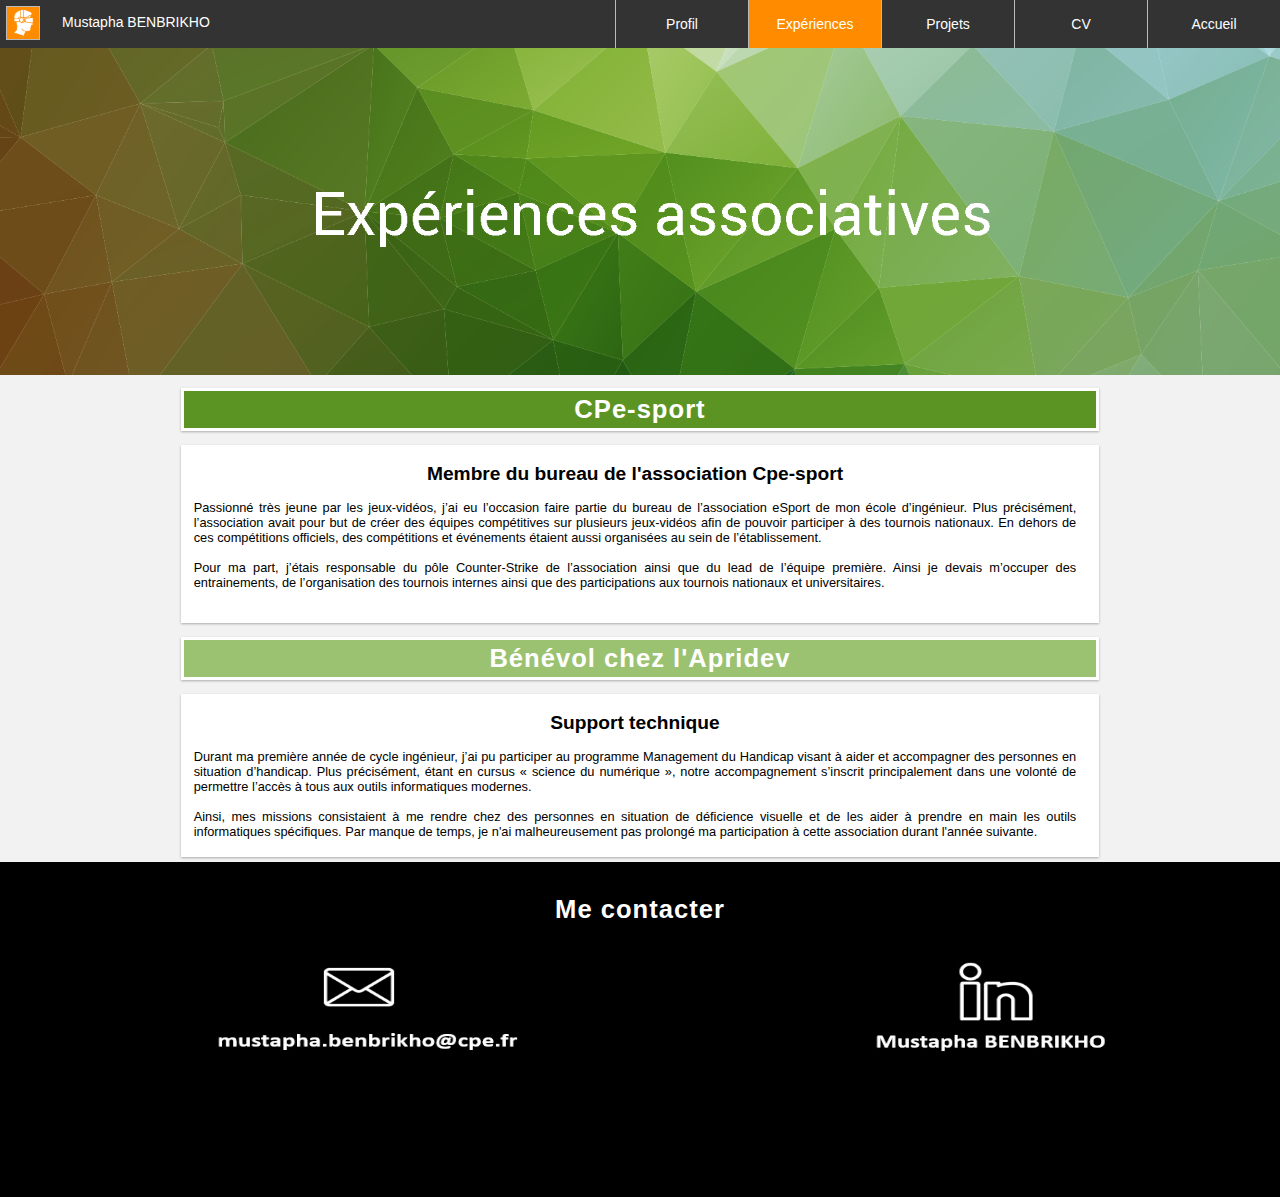
==== commit fda19ae7: "Fix issues with sections resize" ====
--- a/index_associations.html
+++ b/index_associations.html
@@ -22,12 +22,7 @@
   <div id="menu">
     <ul>
       <li><a href="index.html">Accueil</a></li>
-      <li><a href="index_cv.html">CV</a>
-        <ul>
-          <li><a href="index_cv.html#cv-fr">CV en français</a></li>
-          <li><a href="index_cv.html#cv-en">CV en anglais</a></li>
-        </ul>
-      </li>
+      <li><a href="index_cv.html">CV</a></li>
       <li><a href="index_projets.html">Projets</a></li>
       <li><a href="#" class="active">Expériences</a>
         <ul>
@@ -38,7 +33,7 @@
       <li><a href="#">Profil</a>
         <ul>
           <li><a href="#">Présentation</a></li>
-          <li><a href="index_formation.html">Parcours scolaire</a></li>
+          <li><a href="index_formation.html">Formation</a></li>
         </ul>
       </li>
     </ul>
@@ -65,30 +60,24 @@
 
     <p class="title-cpe">CPe-sport</p>
 
-    <div class="section-12">
-      <div class="sb-12">
-        <img src="img/associations/cpesport.jpg" width=100% height=100% alt="logo_cpe_sport"/>
-      </div>
-      <div class="sb-21">
-        <img src="img/test3.jpg" width=100% height=100% alt=""/>
-        <div class="text-presentation">
-          Passionné très jeune par les jeux-vidéos, j’ai eu l’occasion faire partie du bureau de l’association eSport de mon école d’ingénieur. Plus précisément, l’association avait pour but de créer des équipes compétitives sur plusieurs jeux-vidéos afin de pouvoir participer à des tournois nationaux. En dehors de ces compétitions officiels, des compétitions et événements étaient aussi organisées au sein de l’établissement. <br><br>
-          Pour ma part, j’étais responsable du pôle Counter-Strike de l’association ainsi que du lead de l’équipe première. Ainsi je devais m’occuper des entrainements, de l’organisation des tournois internes ainsi que des participations aux tournois nationaux et universitaires. <br><br>
-          <strong>Durée : </strong> 3 mois<br><br>
-        </div>
+    <div class="sb-1">
+      <div class="text-content">
+        <h2>Membre du bureau de l'association Cpe-sport</h2><br> 
+
+        Passionné très jeune par les jeux-vidéos, j’ai eu l’occasion faire partie du bureau de l’association eSport de mon école d’ingénieur. Plus précisément, l’association avait pour but de créer des équipes compétitives sur plusieurs jeux-vidéos afin de pouvoir participer à des tournois nationaux. En dehors de ces compétitions officiels, des compétitions et événements étaient aussi organisées au sein de l’établissement. <br><br>
+
+        Pour ma part, j’étais responsable du pôle Counter-Strike de l’association ainsi que du lead de l’équipe première. Ainsi je devais m’occuper des entrainements, de l’organisation des tournois internes ainsi que des participations aux tournois nationaux et universitaires. <br><br>
       </div>
     </div>
 
     <p class="title-apridev">Bénévol chez l'Apridev</p>
 
-    <div class="section-12" style="margin-bottom:30px;">
-      <div class="sb-12">
-        <img src="img/associations/apridev.png" width=100% height=100% alt="logo_apridev"/>
-      </div>
-      <div class="sb-21">
-        <img src="img/test3.jpg" width=100% height=100% alt=""/>
-        <div class="text-presentation">
+      <div class="sb-1">
+        <div class="text-content">
+          <h2>Support technique</h2><br>
+
           Durant ma première année de cycle ingénieur, j’ai pu participer au programme Management du Handicap visant à aider et accompagner des personnes en situation d’handicap. Plus précisément, étant en cursus « science du numérique », notre accompagnement s’inscrit principalement dans une volonté de permettre l’accès à tous aux outils informatiques modernes. <br><br>
+
           Ainsi, mes missions consistaient à me rendre chez des personnes en situation de déficience visuelle et de les aider à prendre en main les outils informatiques spécifiques. Par manque de temps, je n'ai malheureusement pas prolongé ma participation à cette association durant l'année suivante.   
         </div>
       </div>
--- a/css/style_desktop.css
+++ b/css/style_desktop.css
@@ -44,46 +44,49 @@
 .col-1{padding: 0px; margin-top:0px;}
 
 /* Common variable page */
-[class*="title-"] { width:96%; margin-left: 2%; margin-right: 2%; padding: 4px;
+[class*="title-"] { width:92%; margin-left: 4%; margin-right: 4%; padding: 4px;
                   font-weight: bold; letter-spacing: 1px; text-align: center; font-family: Arial, Helvetica, sans-serif; font-size: 2vw;
-                  color:white;
+                  color:white; float:left;
                   box-shadow: 0 1px 3px rgba(0,0,0,0.1), 0 1px 2px rgba(0,0,0,0.2); border:3px solid white;}
 
 [class*="text-"]{position: absolute; top:15px; bottom:10px; left:10px; right:10px; 
                   text-align: justify; font-size: 1vw; font-family: Arial, Helvetica, sans-serif; 
                   color:black;}
-[class*="text-"] h4{text-align: center}
+[class*="text-"] h2{text-align: center}
+[class*="text-"] h3{text-align: center}
+
 [class*="section-"] {display: flex; padding: 0px; width:100%;}
-[class*="sb-"] {box-shadow: 0 1px 3px rgba(0,0,0,0.1), 0 1px 2px rgba(0,0,0,0.2); border:3px solid white;}
-
-.section-12 .sb-12 {width:32%; margin-left: 2%; margin-right: 2%;}
-.section-12 .sb-21 {width:62%; margin-left: 2%, margin-right: 2%; position:relative;}
-
-.section-21 .sb-21{width:62%; margin-left: 2%; margin-right: 2%; position:relative;}
-.section-21 .sb-12 {width:32%; margin-left: 2%; margin-right: 2%;}
-
-.section-3 .sb-3 {width:30%; margin-left: 2%; margin-right: 2%;}
-
-.section-2 .sb-2 {width:46%; margin-left: 2%; margin-right: 2%;}
-
-.section-1 .sb-1 {width:96%; margin-left:2%; background-color: white}
+[class*="sb-"] {box-shadow: 0 1px 3px rgba(0,0,0,0.1), 0 1px 2px rgba(0,0,0,0.2); border:3px solid white; float:left; display: block;
+                margin-left: 4%; margin-top: 5px; margin-bottom: 5px; background-color: white}
+
+
+
+
+
+.section-2 .sb-2 {width:46%;}
+
+
 
 /* Index page */
 .title-presentation {background-color: #FF8C00;}
 .title-selection {background-color: #12014f;}
 .title-news {background-color: #FF6347;}
 
-.row-1-index .section-3 .sb-3 img:hover {opacity: 0.7;}
+.row-1-index .text-presentation {color: black;}
+
+.row-1-index .sb-12-2 {position:relative;}
+.row-1-index .sb-3 img:hover {opacity: 0.7;}
+.row-1-index .sb-21-1 {position:relative;}
+
 
 /* Formation page */
 .title-engineer {background-color: #4a458c;}
 .title-prepa {background-color: #8484c4;}
 .title-highschool {background-color: #c28b86;}
 
-.row-1-formation .section-12 {margin-bottom: 0px;}
-.row-1-formation .text-content{position: relative; margin-bottom:30px;}
-
-.contenu_scientifique b:before{content: '- ';}
+.row-1-formation .text-content{position: relative; padding-bottom: 30px; padding-right: 30px;}
+
+.scientific-content b:before{content: '- ';}
 
 /* Experience pro page */
 .title-sncf-2 {background-color: #1b538a;}
@@ -91,23 +94,20 @@
 .title-completude {background-color: #698fb0;}
 .title-suitdream {background-color: #8cacc4;}
 
-.row-1-experience-pro .section-12 {margin-bottom: 0px;}
-.row-1-experience-pro .text-content{position: relative; margin-bottom:30px;}
+.row-1-experience-pro .text-content{position: relative; margin-bottom:30px; padding-right: 30px;}
 
 /* Experience associative page */
 .title-cpe {background-color: #5b9423;}
 .title-apridev {background-color: #9bc270;}
 
 /* Projet page */
-.section-3 .sb-3-empty {width:30%; margin-left: 2%; margin-right: 2%; visibility: hidden;}
-
 .row-1-project .sb-3 {position: relative;}
 .row-1-project .image { display: block; height: auto;}
 .row-1-project [class*="overlay-"] { position: absolute; top: 0; bottom: 0; left: 0; right: 0;
                                     height: 100%; width: 100%;
                                     opacity: 0; transition: .5s ease;}
 .row-1-project .sb-3:hover [class*="overlay-"] { opacity: 1;}
-.row-1-project .text {color: white; font-size: 1vw; text-align: center;
+.row-1-project .text {color: white; text-align: center;
                       width:90%; top: 50%; left: 50%; position: absolute;
                       -webkit-transform: translate(-50%, -50%); -ms-transform: translate(-50%, -50%); transform: translate(-50%, -50%);}
 
@@ -136,8 +136,8 @@
 .title-others { background-color: #bb746e;}
 
 /* CV Page */
-.title-cv-french { background-color: #234980;}
-.title-cv-english { background-color: #44b373;}
+.row-1-cv .cv_dl {text-align: right; font-weight: bold; width:95%; margin-right: 5%}
+.row-1-cv .cv {text-decoration: none;}
 
 /* Contact */
 .contact::after { content: ""; clear: both; display: block;}
@@ -146,9 +146,9 @@
 
 .footer { background-color: #000000; color: #ffffff;
           text-align: center;
-          padding: 15px; padding-bottom: 500px;}
-
-.footer .sb-2 { border:0px; }
+          padding: 15px; padding-bottom: 200;}
+
+.footer .sb-2 { border:0px; background-color: black;}
 .footer img {width:75%; height:75%;}
 
 
@@ -208,4 +208,20 @@
 
 
 /* Sub menu management*/
-#menu li ul {position:absolute;}+#menu li ul {position:absolute;}
+
+
+
+.sb-1 {width:92%;}
+.sb-3 {width:28%;}
+.sb-12-1 {width:30%;}
+.sb-12-2 {width:58%;}
+.sb-21-1 {width:58%;}
+.sb-21-2 {width:30%;}
+
+
+
+.row-1-index .text-presentation {font-size: 1vw;}
+.row-1-index .text-news {font-size: 1vw;}
+
+.row-1-project .text {font-size: 1vw;}--- a/css/style_mobile.css
+++ b/css/style_mobile.css
@@ -9,6 +9,22 @@
 #menu ul {list-style-type: none;overflow: hidden;background-color: #333;}
 #menu li {margin:auto;padding:0;}
 #menu li ul {position:relative;}
+
+.sb-3 {width:44%;}
+.sb-1 {width:92%;}
+.sb-12-1 {width: 92%;}
+.sb-12-2 {width: 92%;}
+.sb-21-1 {width: 92%;}
+.sb-21-2 {width: 92%;}
+
+.row-1-index .sb-12-1 {display: none;}
+.row-1-index .sb-21-2 {display: none;}
+
+.row-1-index .text-presentation {font-size: 1.7vw;}
+.row-1-index .text-news {font-size: 1.7vw;}
+
+
+.row-1-project .text { font-size: 1.7vw;}
 
 }
 
@@ -24,9 +40,9 @@
 #company-title p{margin-bottom: 8px; font-size: 12px;}
 .navigation a {padding: 10px 10px;font-size: 12px;}
 
-.col-0 {width: 0%;padding:0;}
+.col-0 {display: none;}
 .col-1 {width: 100%;}
-.col-2 {width: 0%;padding:0;}
+.col-2 {display: none;}
 
 /* Home page */
 [class*="title-"] {margin-top:5px; margin-bottom: 5px;}
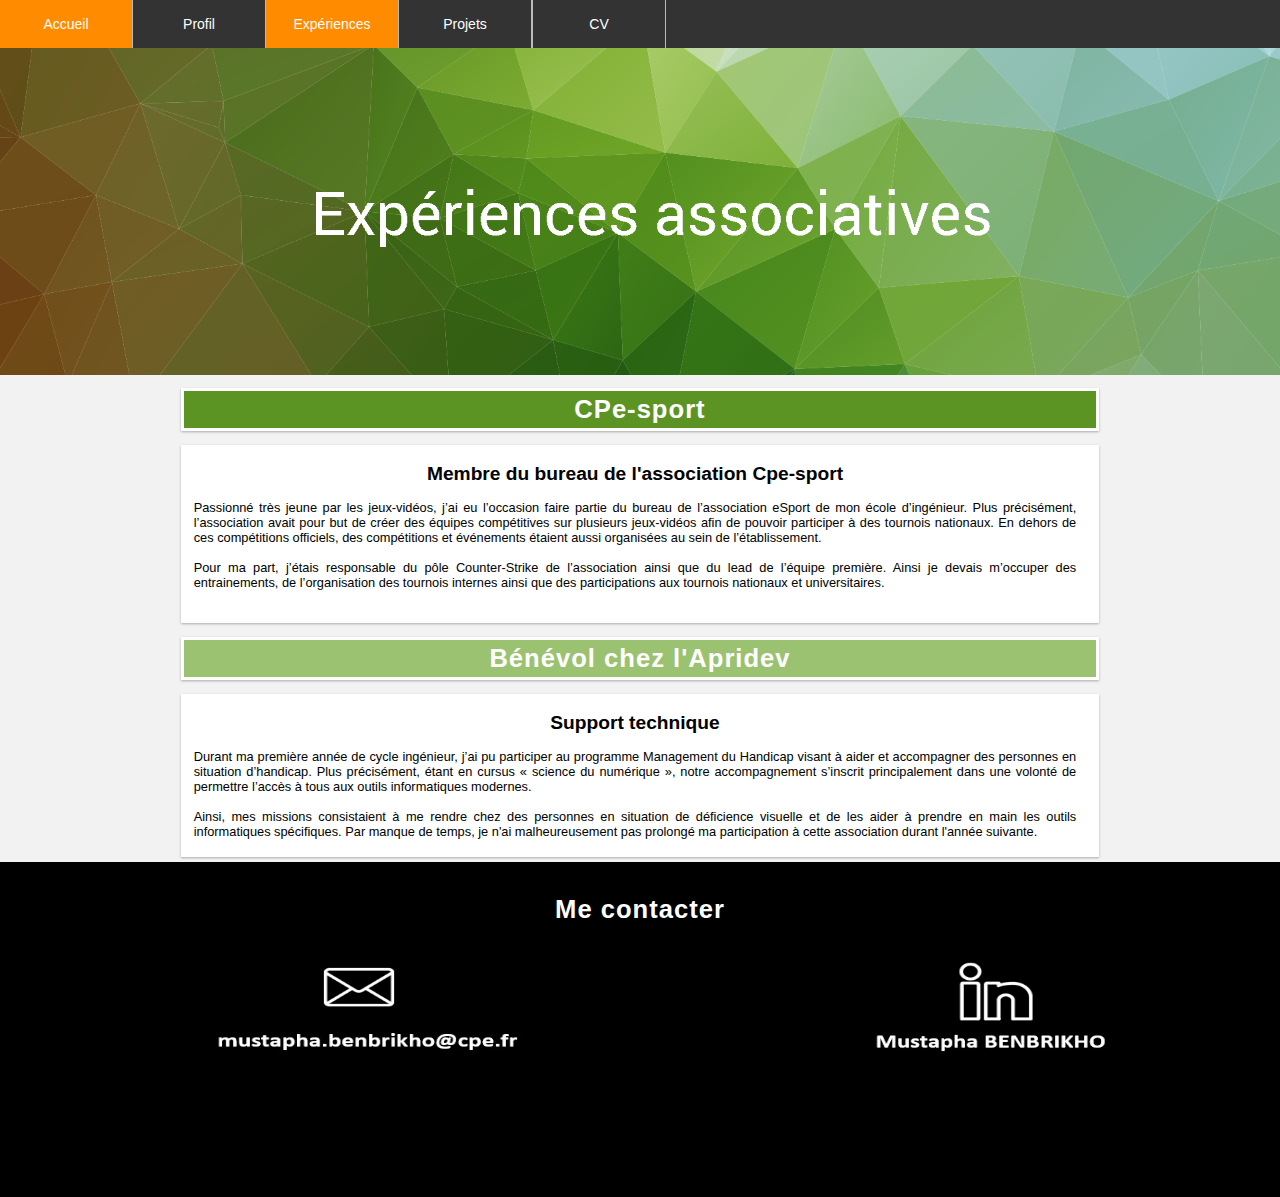
==== commit 81b96f08: "Change the menu" ====
--- a/index_associations.html
+++ b/index_associations.html
@@ -2,47 +2,45 @@
 <html>
 
 <head>
+<meta name="viewport" content="width=device-width, initial-scale=1">
 <link rel="stylesheet" type="text/css" href="css/style_desktop.css">
 <link rel="stylesheet" type="text/css" href="css/style_mobile.css">
 <title>Mustapha BENBRIKHO</title>
 <meta name="description" content="Bonjour à tous et bienvenue sur mon site internet. Celui-ci a pour objectif de partager mon parcours scolaire et professionnel." />
 <link rel="icon" type="image/png" href="img/logo.png" />
 <meta charset="UTF-8">
-      <link rel="stylesheet" href="https://cdnjs.cloudflare.com/ajax/libs/font-awesome/4.7.0/css/font-awesome.min.css">
+<link rel="stylesheet" href="https://cdnjs.cloudflare.com/ajax/libs/font-awesome/4.7.0/css/font-awesome.min.css">
 </head>
 
 <!-- Management of the header -->
 <div class="navigation">
-  <div id="company-title">
-    <div class="company-sub-title">
-      <img src="img/logo.png" alt="logo"/>
-      <p>Mustapha BENBRIKHO</p>
-    </div>
-  </div>
+
   <div id="menu">
     <ul>
       <li><a href="index.html">Accueil</a></li>
-      <li><a href="index_cv.html">CV</a></li>
-      <li><a href="index_projets.html">Projets</a></li>
-      <li><a href="#" class="active">Expériences</a>
-        <ul>
-          <li><a href="index_experiences_pro.html">Expériences professionnelles</a></li>
-          <li><a href="index_associations.html" class="active">Expériences associatives</a></li>
-        </ul>
-      </li>
       <li><a href="#">Profil</a>
         <ul>
           <li><a href="#">Présentation</a></li>
           <li><a href="index_formation.html">Formation</a></li>
         </ul>
       </li>
+      <li><a href="#" class="active">Expériences</a>
+        <ul>
+          <li><a href="index_experiences_pro.html">Expériences professionnelles</a></li>
+          <li><a href="index_associations.html">Expériences associatives</a></li>
+        </ul>
+      </li>    
+      <li><a href="index_projets.html">Projets</a></li>        
+      <li><a href="index_cv.html">CV</a></li>
     </ul>
   </div>
+
   <a href="javascript:void(0);" class="icon" onclick="myFunction()">
-    <i class="fa fa-bars"></i>
+    <i class="fa fa-bars" id="down"></i>
+    <i class="fa fa-angle-double-up" id="up" style="display:none"></i>
   </a>
+
 </div>
-
 
 
 <!-- Image en-tête -->
--- a/css/style_desktop.css
+++ b/css/style_desktop.css
@@ -136,8 +136,12 @@
 .title-others { background-color: #bb746e;}
 
 /* CV Page */
-.row-1-cv .cv_dl {text-align: right; font-weight: bold; width:95%; margin-right: 5%}
-.row-1-cv .cv {text-decoration: none;}
+.row-1-cv .cv_dl {text-align: right; font-weight: bold; width:95%; margin-right: 5%; margin-top:2vw;margin-bottom: 2vw;}
+.row-1-cv [class*="cv-link-"] {text-decoration: none;  color:white; border:3px solid #d3dfed;
+                  font-size:1.7vw; padding-left:2%; padding-right:2%;  padding-top: 10px; padding-bottom: 10px;  }
+.row-1-cv .cv-link-1 { background-color: #234980; margin-right:5%;}
+.row-1-cv .cv-link-2 { background-color: #44b373;}       
+.row-1-cv .cv_img {margin-left:5%; margin-right:5%; margin-top:10px; border:2px solid black;}
 
 /* Contact */
 .contact::after { content: ""; clear: both; display: block;}
@@ -165,7 +169,7 @@
 
 /* Right header menu management */
 #menu{
-  width: 70%;
+  width: 100%;
 }
 #menu ul {
   margin:0;
@@ -173,7 +177,7 @@
   text-align:center;
 }
 #menu li {
-  float:right;
+  float:left;
   margin:auto;
   padding:0;
   color:#FFD700;
@@ -200,7 +204,7 @@
 
 
 /* Display border of each menu element */
-#menu li:first-child {border-right: none;}
+/*#menu li:first-child {border-right: none;}*/
 #menu li:last-child {border-left: 1px solid #bbb;}
 #menu ul li ul li:first-child {border: none;}
 #menu ul li ul li:last-child {border: none;}
--- a/css/style_mobile.css
+++ b/css/style_mobile.css
@@ -1,11 +1,13 @@
 @media only screen and (max-width: 1000px) {
 
 /* Menu transformation */
-.navigation {overflow: hidden;background-color: #333;position: relative;}
+.navigation {overflow: hidden; background-color: #333; position: relative;}
 .navigation #menu {display: none;}
 .navigation a {color: white;padding: 16px 16px;text-decoration: none;font-size: 18px;display: block;}
-.navigation a.icon {background: #FF8C00;display: block;position: absolute;right: 0;top: 0;}
-#company-title{width: 80%;}
+.navigation a.icon {background: #333; display: block; position: left; left: 0;top: 0; height:20px;}
+.navigation .fa {font-size: 25px;}
+.navigation .fa-angle-double-up {display: none}
+
 #menu ul {list-style-type: none;overflow: hidden;background-color: #333;}
 #menu li {margin:auto;padding:0;}
 #menu li ul {position:relative;}
@@ -35,10 +37,6 @@
     width: 100%;
   }
 
-/* Header content */
-#company-title img{width: 28px; height: 28px;margin: 2px;}
-#company-title p{margin-bottom: 8px; font-size: 12px;}
-.navigation a {padding: 10px 10px;font-size: 12px;}
 
 .col-0 {display: none;}
 .col-1 {width: 100%;}
@@ -56,10 +54,6 @@
     width: 100%;
   }
 
-/* Header content */
-#company-title img{width: 28px; height: 28px;margin: 2px;}
-#company-title p{margin-bottom: 8px; font-size: 12px;}
-.navigation a {padding: 10px 10px;font-size: 12px;}
 
 .col-0 {width: 0%; padding:0;}
 .col-1 {width: 100%;}
@@ -77,10 +71,6 @@
     width: 100%;
   }
 
-/* Header content */
-#company-title img{width: 28px; height: 28px;margin: 2px;}
-#company-title p{margin-bottom: 8px; font-size: 12px;}
-.navigation a {padding: 10px 10px;font-size: 12px;}
 
 .col-0 {width: 2.5%;}
 .col-1 {width: 95%;}
@@ -94,10 +84,6 @@
 
 @media only screen and (min-width: 1000px) and (max-width: 1200px) {
 
-/* Header content */
-#company-title img{width: 32px; height: 32px; margin: 6px;}
-.navigation a {padding: 5px 5px;font-size: 20px;}
-#company-title p{font-size: 14px;}
 #menu li a {width:100px;padding: 16px 16px;font-size: 14px;}
 
 .col-0 {width: 5%;}
@@ -114,10 +100,7 @@
 
 @media only screen and (min-width: 1200px) and (max-width: 1500px) {
 
-/* Header content */
-#company-title img{width: 32px; height: 32px; margin: 6px;}
-.navigation a {padding: 5px 5px;font-size: 20px;}
-#company-title p{font-size: 14px;}
+
 #menu li a {width:100px;padding: 16px 16px;font-size: 14px;}
 
 .col-0 {width: 7.5%;}
@@ -133,10 +116,7 @@
 
 @media only screen and (min-width: 1200px) and (max-width: 1500px) {
 
-/* Header content */
-#company-title img{width: 32px; height: 32px; margin: 6px;}
-.navigation a {padding: 5px 5px;font-size: 20px;}
-#company-title p{font-size: 14px;}
+
 #menu li a {width:100px;padding: 16px 16px;font-size: 14px;}
 
 .col-0 {width: 11%;}
@@ -152,10 +132,7 @@
 
 @media only screen and (min-width: 1500px)  {
 
-/* Header content */
-#company-title img{width: 32px; height: 32px; margin: 6px;}
-.navigation a {padding: 5px 5px;font-size: 20px;}
-#company-title p{font-size: 14px;}
+
 #menu li a {width:100px;padding: 16px 16px;font-size: 14px;}
 
 .col-0 {width: 15%;}
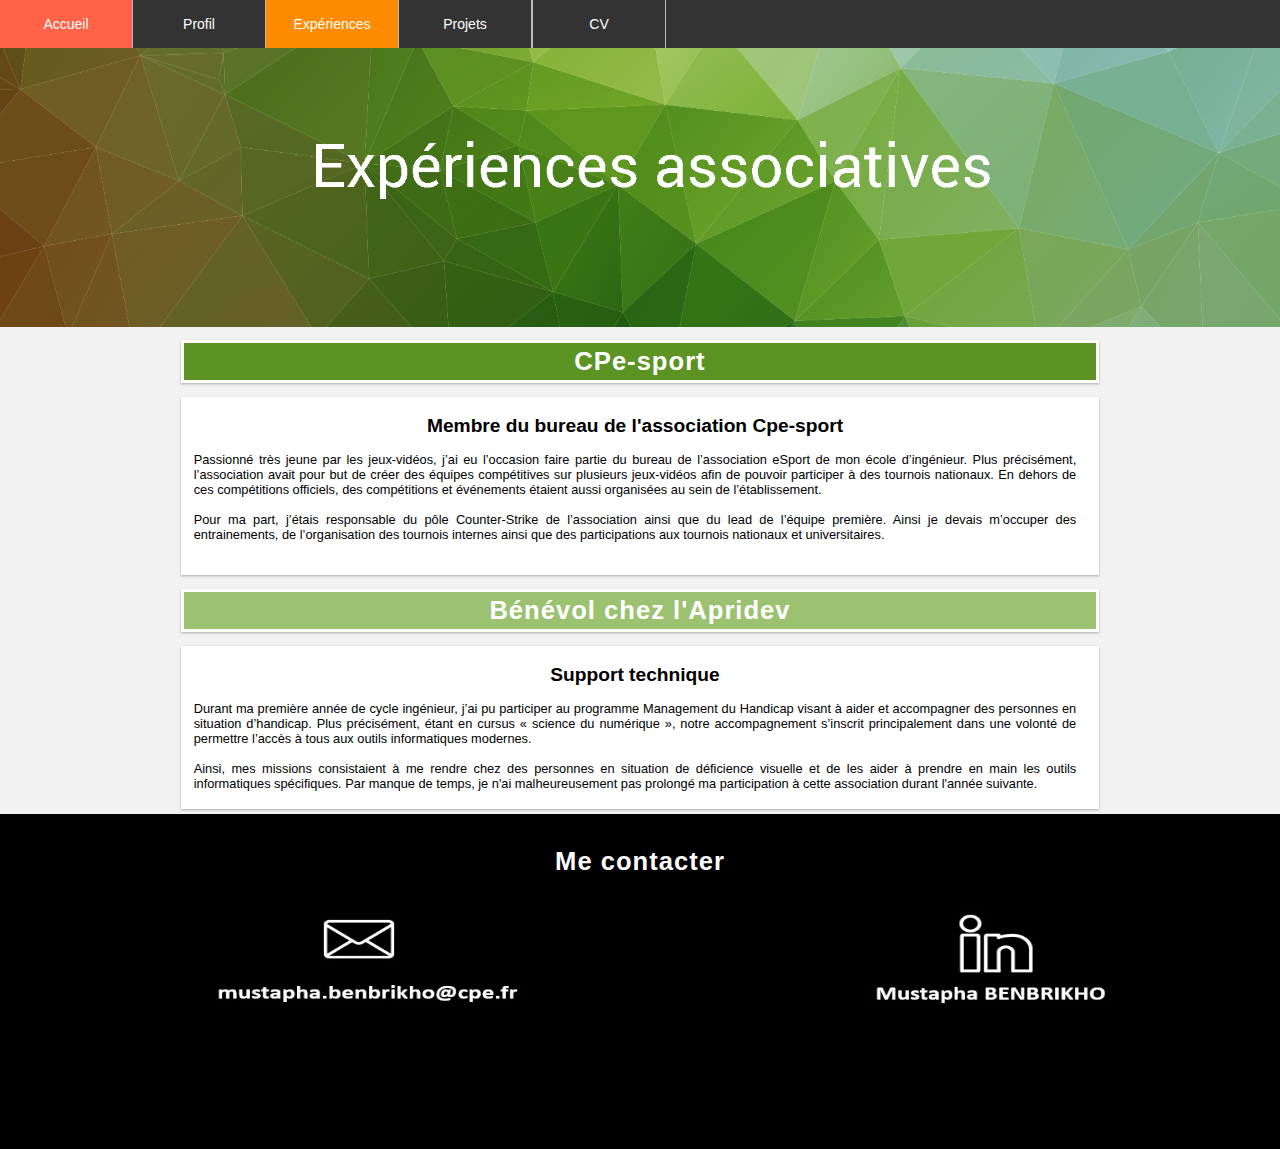
==== commit ae7af69d: "Hide and show the project divs" ====
--- a/index_associations.html
+++ b/index_associations.html
@@ -38,6 +38,10 @@
   <a href="javascript:void(0);" class="icon" onclick="myFunction()">
     <i class="fa fa-bars" id="down"></i>
     <i class="fa fa-angle-double-up" id="up" style="display:none"></i>
+  </a>
+
+  <a href="#footer" class="icon-2">
+    <i class="fa fa-id-card" id="contact-icon"></i>
   </a>
 
 </div>
@@ -92,7 +96,7 @@
 
 
 <!-- Contact -->
-<div class="footer">
+<div id="footer">
 
   <p class="title-contact">Me contacter</p>
 
--- a/css/style_desktop.css
+++ b/css/style_desktop.css
@@ -7,7 +7,7 @@
 
 
 /* Left part of the header (icon + name of the company) */
-.navigation{ position: relative; z-index: 10;}
+.navigation{ position: relative; z-index: 10; position: fixed}
 .navigation * {box-sizing: content-box;}
 
 #company-title{ width: 30%;
@@ -21,7 +21,7 @@
 /* Right part of the header (menu) */
 #menu ul { list-style-type: none; overflow: hidden;
           background-color: #333;}
-#menu li a:hover { background-color: #FF8C00;}
+#menu li a:hover { background-color: #FF6347;}
 
 /* Sub menu management*/
 #menu ul li ul {display:none;}
@@ -82,7 +82,7 @@
 /* Formation page */
 .title-engineer {background-color: #4a458c;}
 .title-prepa {background-color: #8484c4;}
-.title-highschool {background-color: #c28b86;}
+.title-highschool {background-color: #8d7d9f;}
 
 .row-1-formation .text-content{position: relative; padding-bottom: 30px; padding-right: 30px;}
 
@@ -143,17 +143,19 @@
 .row-1-cv .cv-link-2 { background-color: #44b373;}       
 .row-1-cv .cv_img {margin-left:5%; margin-right:5%; margin-top:10px; border:2px solid black;}
 
+/* Contact page */
+
 /* Contact */
 .contact::after { content: ""; clear: both; display: block;}
 
 .title-contact { background-color: #000000; border: 0px;}
 
-.footer { background-color: #000000; color: #ffffff;
+#footer { background-color: #000000; color: #ffffff;
           text-align: center;
           padding: 15px; padding-bottom: 200;}
 
-.footer .sb-2 { border:0px; background-color: black;}
-.footer img {width:75%; height:75%;}
+#footer .sb-2 { border:0px; background-color: black;}
+#footer img {width:75%; height:75%;}
 
 
 
@@ -196,6 +198,11 @@
   display: none;
 }
 
+.navigation a.icon-2 {
+  display: none;
+}
+
+
 #menu{
   display: block;
 }
--- a/css/style_mobile.css
+++ b/css/style_mobile.css
@@ -2,11 +2,14 @@
 
 /* Menu transformation */
 .navigation {overflow: hidden; background-color: #333; position: relative;}
-.navigation #menu {display: none;}
+.navigation #menu {display: none; }
 .navigation a {color: white;padding: 16px 16px;text-decoration: none;font-size: 18px;display: block;}
-.navigation a.icon {background: #333; display: block; position: left; left: 0;top: 0; height:20px;}
-.navigation .fa {font-size: 25px;}
-.navigation .fa-angle-double-up {display: none}
+
+.navigation a.icon {background: #333; display: block; position: left; left: 0;top: 0; height:20px; width:20px; float:left;}
+.navigation a.icon-2 {background: #333; display: block; position: right; right: 0;top: 0; height:20px; width:20px; float:right;}
+
+.navigation .fa {font-size: 25px; }
+.navigation .fa-angle-double-up {display: none;}
 
 #menu ul {list-style-type: none;overflow: hidden;background-color: #333;}
 #menu li {margin:auto;padding:0;}
@@ -22,9 +25,10 @@
 .row-1-index .sb-12-1 {display: none;}
 .row-1-index .sb-21-2 {display: none;}
 
-.row-1-index .text-presentation {font-size: 1.7vw;}
+.row-1-index .text-presentation {font-size: 2vw;}
 .row-1-index .text-news {font-size: 1.7vw;}
 
+.text-content{font-size: 1.7vw;}
 
 .row-1-project .text { font-size: 1.7vw;}
 
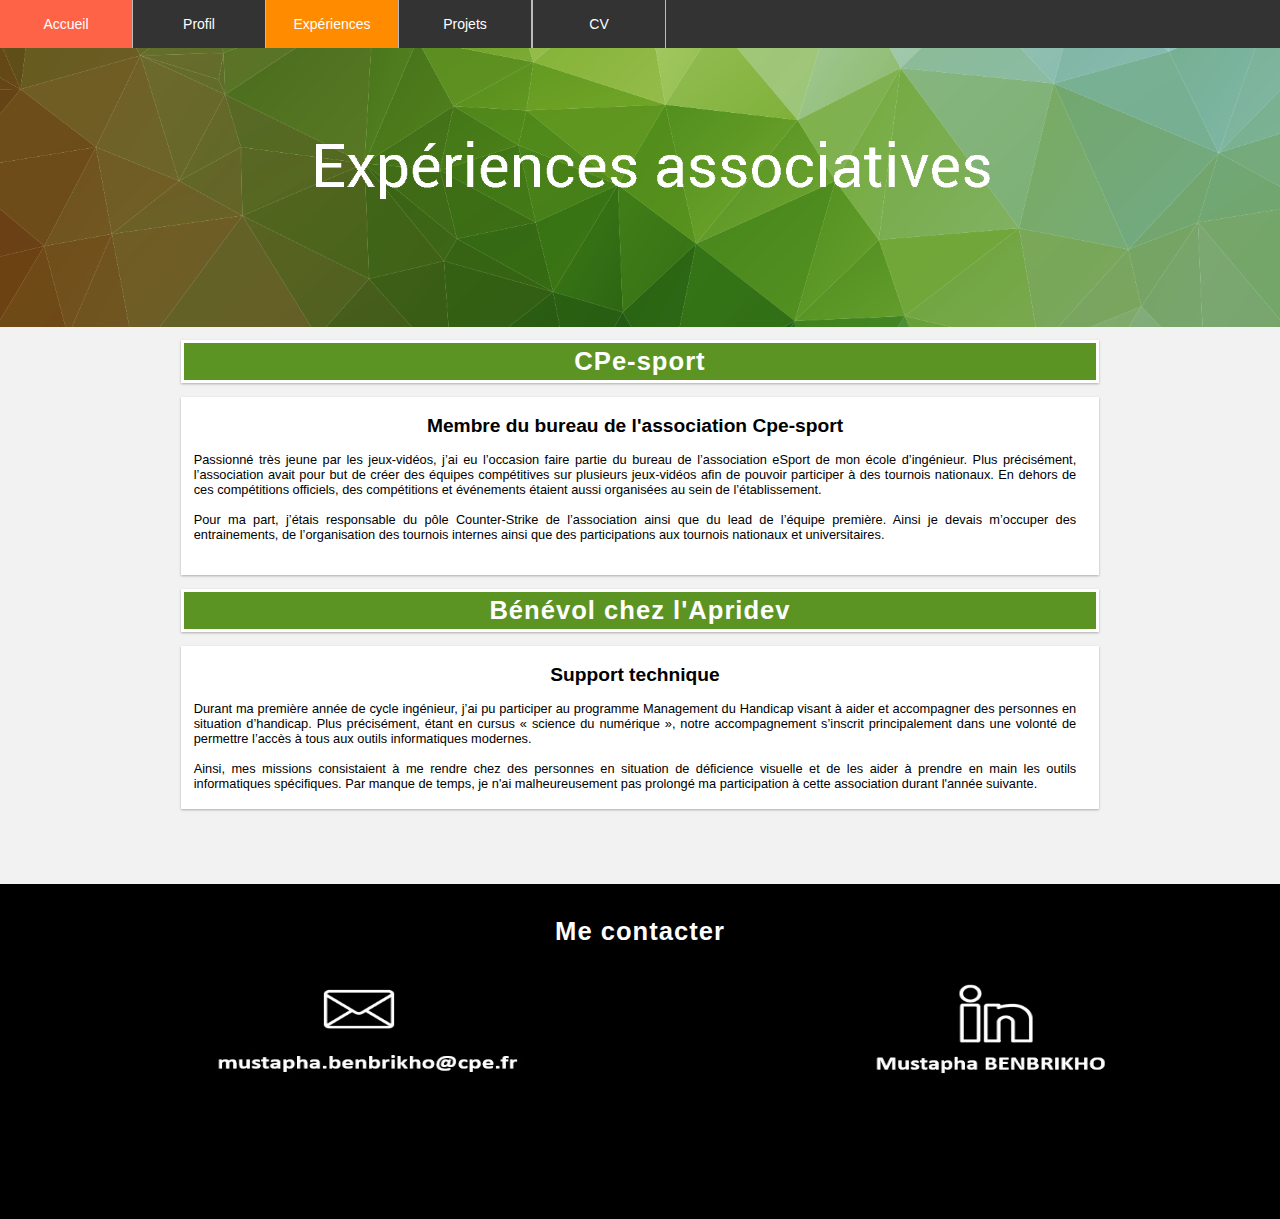
==== commit 71406d65: "Add redirections in the footer" ====
--- a/index_associations.html
+++ b/index_associations.html
@@ -102,10 +102,14 @@
 
   <div class="section-2">
     <div class="sb-2">
-      <img src="img/site/mail.jpg" alt="mail"/>
+      <a href="mailto:mustapha.benbrikho@cpe.fr">
+        <img src="img/site/mail.jpg" alt="mail"/>
+      </a>
     </div>
     <div class="sb-2">
-      <img src="img/site/in.jpg" alt="linkedin"/>
+      <a href="https://www.linkedin.com/in/mustapha-benbrikho-876606162/">
+        <img src="img/site/in.jpg" alt="linkedin"/>
+      </a>
     </div>
   </div>
 
--- a/css/style_desktop.css
+++ b/css/style_desktop.css
@@ -37,7 +37,7 @@
 
 
 /* Global variables */
-[class*="row-1-"]::after {content: ""; clear: both; display: block;}
+[class*="row-1-"]::after {content: ""; clear: both; display: block; padding-bottom: 70px;}
 
 [class*="col-"] {float: left; padding: 10px;}
 
@@ -68,9 +68,9 @@
 
 
 /* Index page */
-.title-presentation {background-color: #FF8C00;}
+.title-presentation {background-color: #12014f;}
 .title-selection {background-color: #12014f;}
-.title-news {background-color: #FF6347;}
+.title-news {background-color: #12014f;}
 
 .row-1-index .text-presentation {color: black;}
 
@@ -79,10 +79,11 @@
 .row-1-index .sb-21-1 {position:relative;}
 
 
+
 /* Formation page */
 .title-engineer {background-color: #4a458c;}
-.title-prepa {background-color: #8484c4;}
-.title-highschool {background-color: #8d7d9f;}
+.title-prepa {background-color: #4a458c;}
+.title-highschool {background-color: #4a458c;}
 
 .row-1-formation .text-content{position: relative; padding-bottom: 30px; padding-right: 30px;}
 
@@ -90,15 +91,15 @@
 
 /* Experience pro page */
 .title-sncf-2 {background-color: #1b538a;}
-.title-sncf-1 {background-color: #46739c;}
-.title-completude {background-color: #698fb0;}
-.title-suitdream {background-color: #8cacc4;}
+.title-sncf-1 {background-color: #1b538a;}
+.title-completude {background-color: #1b538a;}
+.title-suitdream {background-color: #1b538a;}
 
 .row-1-experience-pro .text-content{position: relative; margin-bottom:30px; padding-right: 30px;}
 
 /* Experience associative page */
 .title-cpe {background-color: #5b9423;}
-.title-apridev {background-color: #9bc270;}
+.title-apridev {background-color: #5b9423;}
 
 /* Projet page */
 .row-1-project .sb-3 {position: relative;}
@@ -111,29 +112,33 @@
                       width:90%; top: 50%; left: 50%; position: absolute;
                       -webkit-transform: translate(-50%, -50%); -ms-transform: translate(-50%, -50%); transform: translate(-50%, -50%);}
 
-.row-1-project .overlay-projects-in-progress { background-color: #391f50;}
-.title-projects-in-progress { background-color: #391f50;}
+.row-1-project .overlay-progress { background-color: #391f50;}
+.title-progress { background-color: #391f50;}
 
 .row-1-project .overlay-games { background-color: #743b61;}
-.title-games { background-color: #743b61;}
-
-.row-1-project .overlay-image-processing { background-color: #bb746e;}
-.title-image-processing { background-color: #bb746e;}
-
-.row-1-project .overlay-data-transmission { background-color: #ac94ac;}
-.title-data-transmission { background-color: #ac94ac;}
+.title-games { background-color: #391f50;}
+
+.row-1-project .overlay-image { background-color: #bb746e;}
+.title-image { background-color: #391f50;}
+
+.row-1-project .overlay-transmission { background-color: #ac94ac;}
+.title-transmission { background-color: #391f50;}
 
 .row-1-project .overlay-electronic { background-color: #8a5c7f;}
-.title-electronic { background-color: #8a5c7f;}
+.title-electronic { background-color: #391f50;}
 
 .row-1-project .overlay-internship { background-color: #391f50;}
 .title-internship { background-color: #391f50;}
 
 .row-1-project .overlay-website { background-color: #743b61;}
-.title-website { background-color: #743b61;}
+.title-website { background-color: #391f50;}
 
 .row-1-project .overlay-others { background-color: #bb746e;}
-.title-others { background-color: #bb746e;}
+.title-others { background-color: #391f50;}
+
+.row-1-project [class*="title-"] p{position:relative; float:left; width:92%; padding-left: 10%;}
+.row-1-project .fa-angle-double-right {position:relative; text-align: right; right:0; float:right; width:4%; margin-right: 2%;}
+.row-1-project .fa-angle-double-down {position:relative; text-align: right; right:0; float:right; width:4%; margin-right: 2%; display:none;}
 
 /* CV Page */
 .row-1-cv .cv_dl {text-align: right; font-weight: bold; width:95%; margin-right: 5%; margin-top:2vw;margin-bottom: 2vw;}
--- a/css/style_mobile.css
+++ b/css/style_mobile.css
@@ -27,8 +27,10 @@
 
 .row-1-index .text-presentation {font-size: 2vw;}
 .row-1-index .text-news {font-size: 1.7vw;}
+.text-news p{font-size: 1.8vw;}
 
-.text-content{font-size: 1.7vw;}
+
+.text-content{font-size: 2.3vw;}
 
 .row-1-project .text { font-size: 1.7vw;}
 
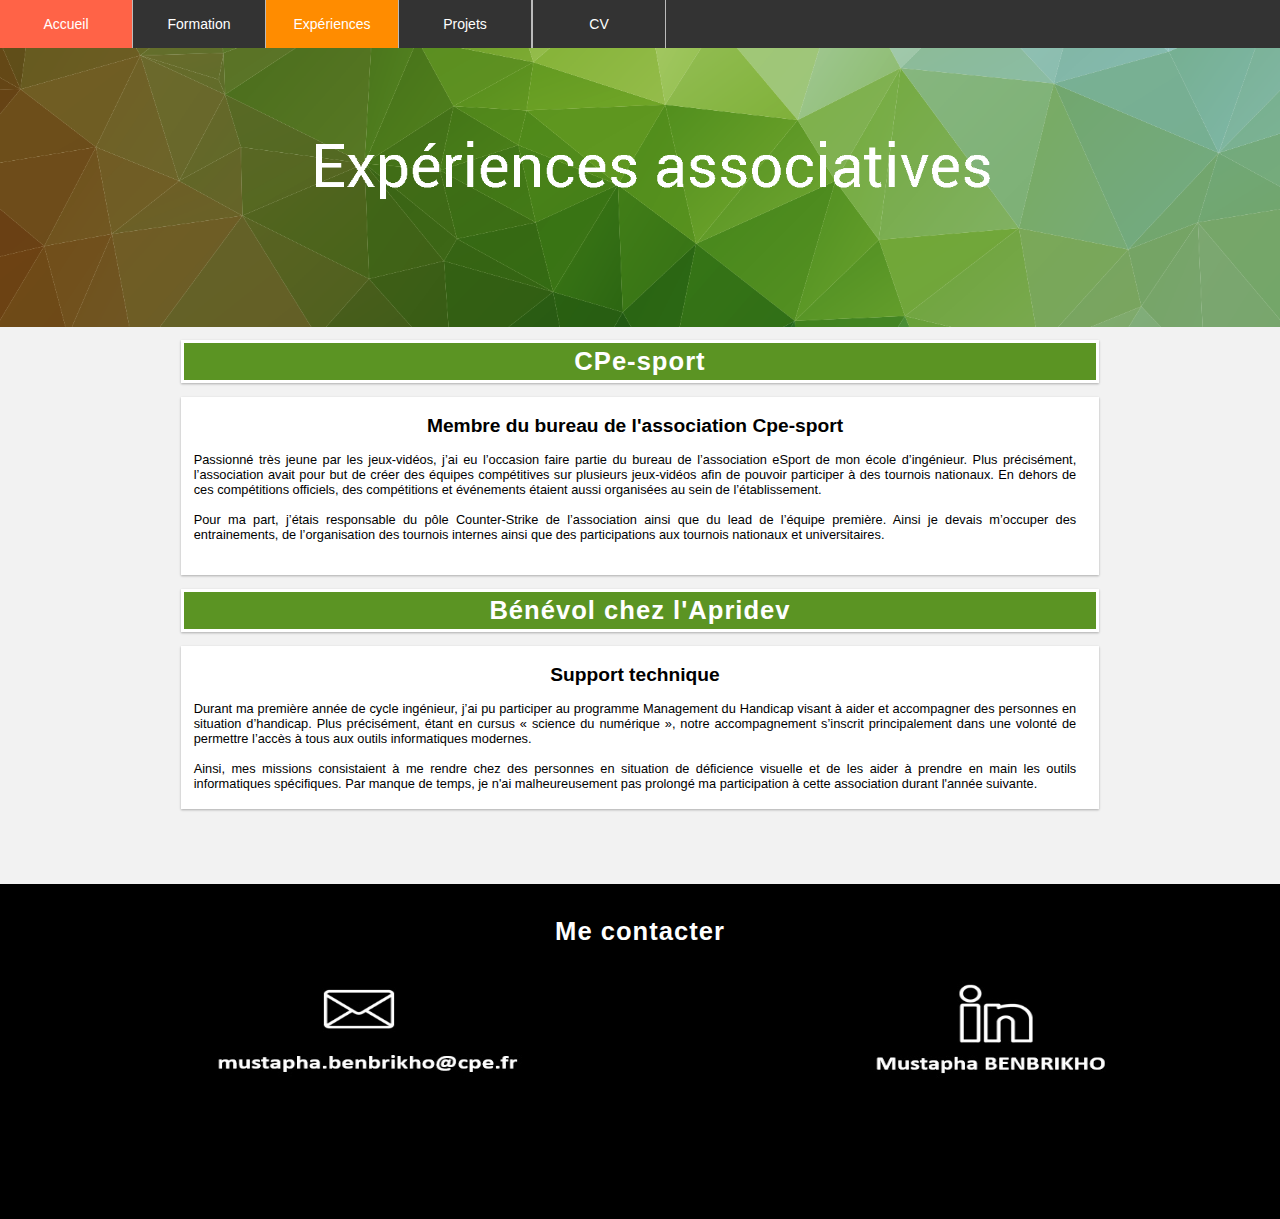
==== commit f720245a: "Delete the profil tab" ====
--- a/index_associations.html
+++ b/index_associations.html
@@ -18,12 +18,7 @@
   <div id="menu">
     <ul>
       <li><a href="index.html">Accueil</a></li>
-      <li><a href="#">Profil</a>
-        <ul>
-          <li><a href="#">Présentation</a></li>
-          <li><a href="index_formation.html">Formation</a></li>
-        </ul>
-      </li>
+      <li><a href="index_formation.html">Formation</a></li>
       <li><a href="#" class="active">Expériences</a>
         <ul>
           <li><a href="index_experiences_pro.html">Expériences professionnelles</a></li>
--- a/css/style_desktop.css
+++ b/css/style_desktop.css
@@ -78,6 +78,7 @@
 .row-1-index .sb-3 img:hover {opacity: 0.7;}
 .row-1-index .sb-21-1 {position:relative;}
 
+.text-news p{font-size: 0.85vw;}
 
 
 /* Formation page */
